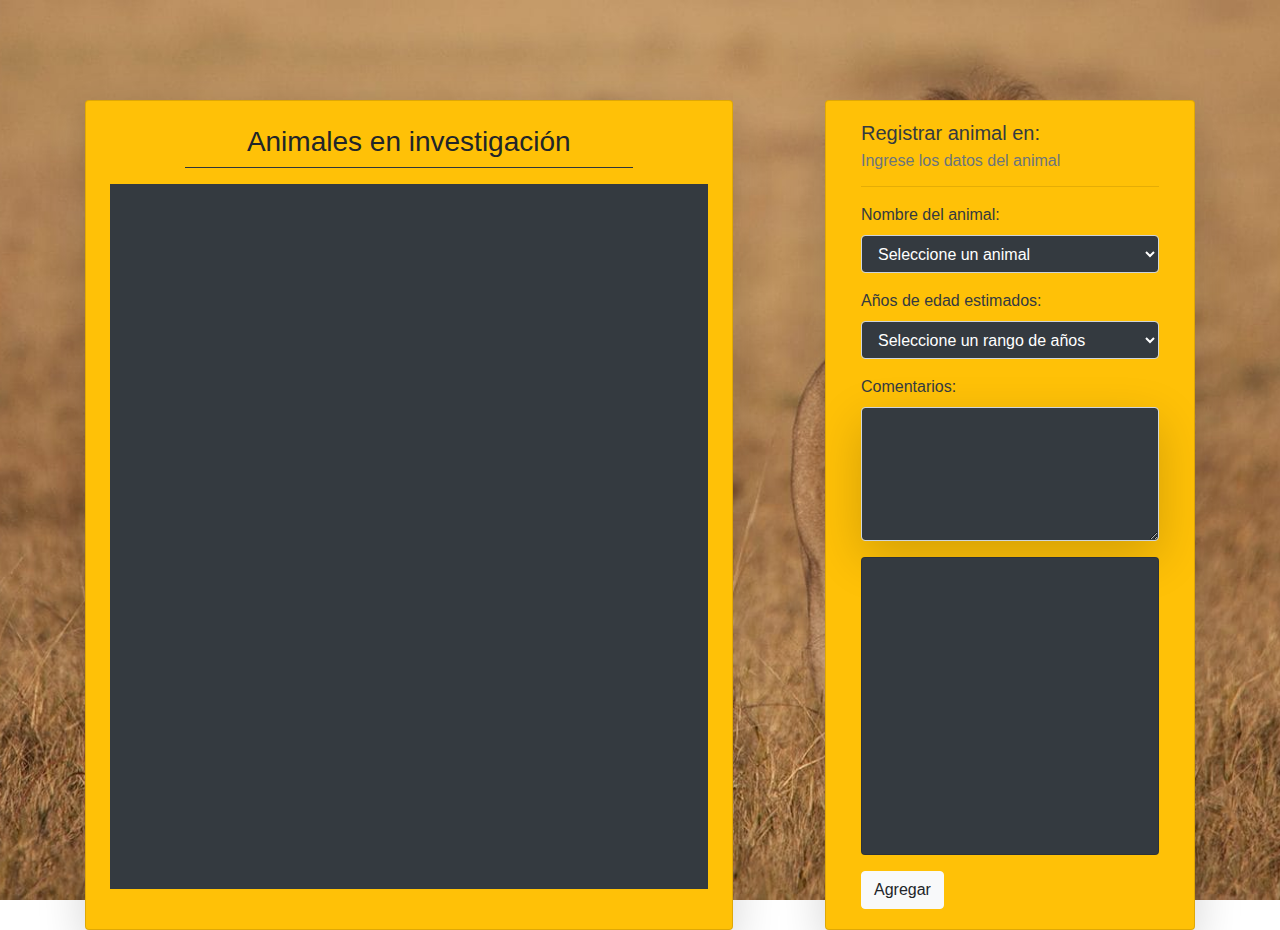
==== index.html @ 5fd73f32 ":sparkles: prueba modulo 4, javasscript avanzado" ====
<!DOCTYPE html>
<html lang="es">
<head>
    <meta charset="UTF-8" />
    <meta name="viewport" content="width=device-width, initial-scale=1.0" />
    <title>Animales en investigación</title>

    <link
        rel="stylesheet"
        href="https://stackpath.bootstrapcdn.com/bootstrap/4.5.2/css/bootstrap.min.css"
    />
    <link rel="stylesheet" href="assets/css/estilos.css" />
</head>
<body>
<div class="row">
    <div
        class="col-12 card col-sm-7 text-center p-4 bg-warning shadow-lg"
        id="Tabla"
    >
        <h3>Animales en investigación</h3>
        <hr class="my-0 bg-dark w-75 mx-auto" />

        <div
            id="Animales"
            class="my-3 p-3 d-flex align-items-start justify-content-start flex-wrap bg-dark"
        ></div>
    </div>
    <div class="card col-12 col-sm-4 bg-warning text-dark offset-1 shadow-lg">
        <div class="card-body">
            <h5 class="card-title">Registrar animal en:</h5>
            <h6 class="card-subtitle mb-2 text-muted">
                Ingrese los datos del animal
            </h6>
            <hr />
            <div class="card-text my-3">
                <div class="form-group">
                    <label for="name">Nombre del animal:</label>
                    <select class="form-control bg-dark text-white" id="name">
                        <option disabled selected>Seleccione un animal</option>
                        <option value="Leon">León</option>
                        <option value="Lobo">Lobo</option>
                        <option value="Oso">Oso</option>
                        <option value="Serpiente">Serpiente</option>
                        <option value="Aguila">Águila</option>
                    </select>              
                </div>

                <div class="form-group">
                    <label for="edad">Años de edad estimados:</label>
                    <select class="form-control bg-dark text-white" id="edad">
                        <option disabled selected>Seleccione un rango de años</option>

                        <option value="0 - 1 años">0 - 1 años</option>
                        <option value="1 - 3 años">1 - 3 años</option>
                        <option value="3 - 5 años">3 - 5 años</option>
                        <option value="5 - 8 años">5 - 8 años</option>
                        <option value="8 - 10 años">8 - 10 años</option>
                        <option value="Más de 10 años">Más de 10 años</option>
                    </select>
                </div>

                <div class="form-group">
                    <label for="comentarios">Comentarios:</label>
                    <textarea
                        rows="5"
                        class="form-control shadow-lg bg-dark text-white"
                        id="comentarios"
                    ></textarea>
                </div>

                <div class="p-5 card bg-dark">
                    <div id="preview">              
                    </div>
                </div>
            </div>

            <button class="btn btn-light d-block" id="btnRegistrar">Agregar</button>
        </div>
    </div>
</div>

<audio id="player" class="d-none"></audio>

<div class="modal fade" id="exampleModal">
    <div class="modal-dialog modal-dialog-centered w-25" role="document">
        <div class="modal-content bg-dark">
            <div class="modal-body">...</div>
        </div>
    </div>
</div>


<script
    src="https://code.jquery.com/jquery-3.2.1.slim.min.js"
    integrity="sha384-KJ3o2DKtIkvYIK3UENzmM7KCkRr/rE9/Qpg6aAZGJwFDMVNA/GpGFF93hXpG5KkN"
    crossorigin="anonymous"
></script>
<script
    src="https://cdnjs.cloudflare.com/ajax/libs/popper.js/1.12.9/umd/popper.min.js"
    integrity="sha384-ApNbgh9B+Y1QKtv3Rn7W3mgPxhU9K/ScQsAP7hUibX39j7fakFPskvXusvfa0b4Q"
    crossorigin="anonymous"
></script>
<script
    src="https://maxcdn.bootstrapcdn.com/bootstrap/4.0.0/js/bootstrap.min.js"
    integrity="sha384-JZR6Spejh4U02d8jOt6vLEHfe/JQGiRRSQQxSfFWpi1MquVdAyjUar5+76PVCmYl"
    crossorigin="anonymous"
></script>
<!-- type module permite ver en ES6 -->
<script type="module" src="./assets/js/script.js"></script>
</body>
</html>
---- assets/css/estilos.css ----
* {
  margin: 0;
  padding: 0;
}

body {
  background-image: url("../imgs/fondo.jpg");
  background-position: bottom;
  background-size: cover;
  background-repeat: no-repeat;
  height: 100vh;
  padding: 100px;
}

/* Formulario */

#preview {
  height: 200px;
  background-position: top;
  background-size: contain;
  background-repeat: no-repeat;
  overflow: hidden; /* Asegura que la imagen no se salga del contenedor */
}

#preview img {
  width: 100%; /* Ajusta el tamaño de la imagen al contenedor */
  height: auto; /* Mantiene la proporción de la imagen */
}

/* Tabla de Participantes */

#Animales {
  height: 100%;
  background: #f0f0f0;
  display: flex; /* Alinea las imágenes una al lado de la otra */
  flex-wrap: wrap; /* Permite que las imágenes pasen a la siguiente línea si no hay suficiente espacio */
  justify-content: space-around; /* Distribuye el espacio alrededor de las imágenes de manera uniforme */
}

#Animales div {
  width: 30%; /* Ajusta el tamaño de los divs */
  display: flex;
  flex-direction: column;
  align-items: center;
}

#Animales div img {
  width: 100%; /* Ajusta el tamaño de las imágenes */
  height: 150px; /* Establece una altura fija para las imágenes */
  object-fit: contain; /* Asegura que las imágenes se redimensionen correctamente */
}

#Animales div audio {
  width: 100%; /* Ajusta el tamaño del audio */
}

.participante {
  max-width: 30%;
}

/* Modal */

.modal-dialog{
    max-width: 85% !important;
}

#animal-form {
  margin-bottom: 20px;
}

.modal {
  display: none;
  position: fixed;
  z-index: 1;
  left: 0;
  top: 0;
  width: 100%;
  height: 100%;
  overflow: auto;
  background-color: rgba(0,0,0,0.4);
}

.modal-content {
  background-color: #fefefe;
  margin: 15% auto;
  padding: 20px;
  border: 1px solid #888;
  width: 80%;
}
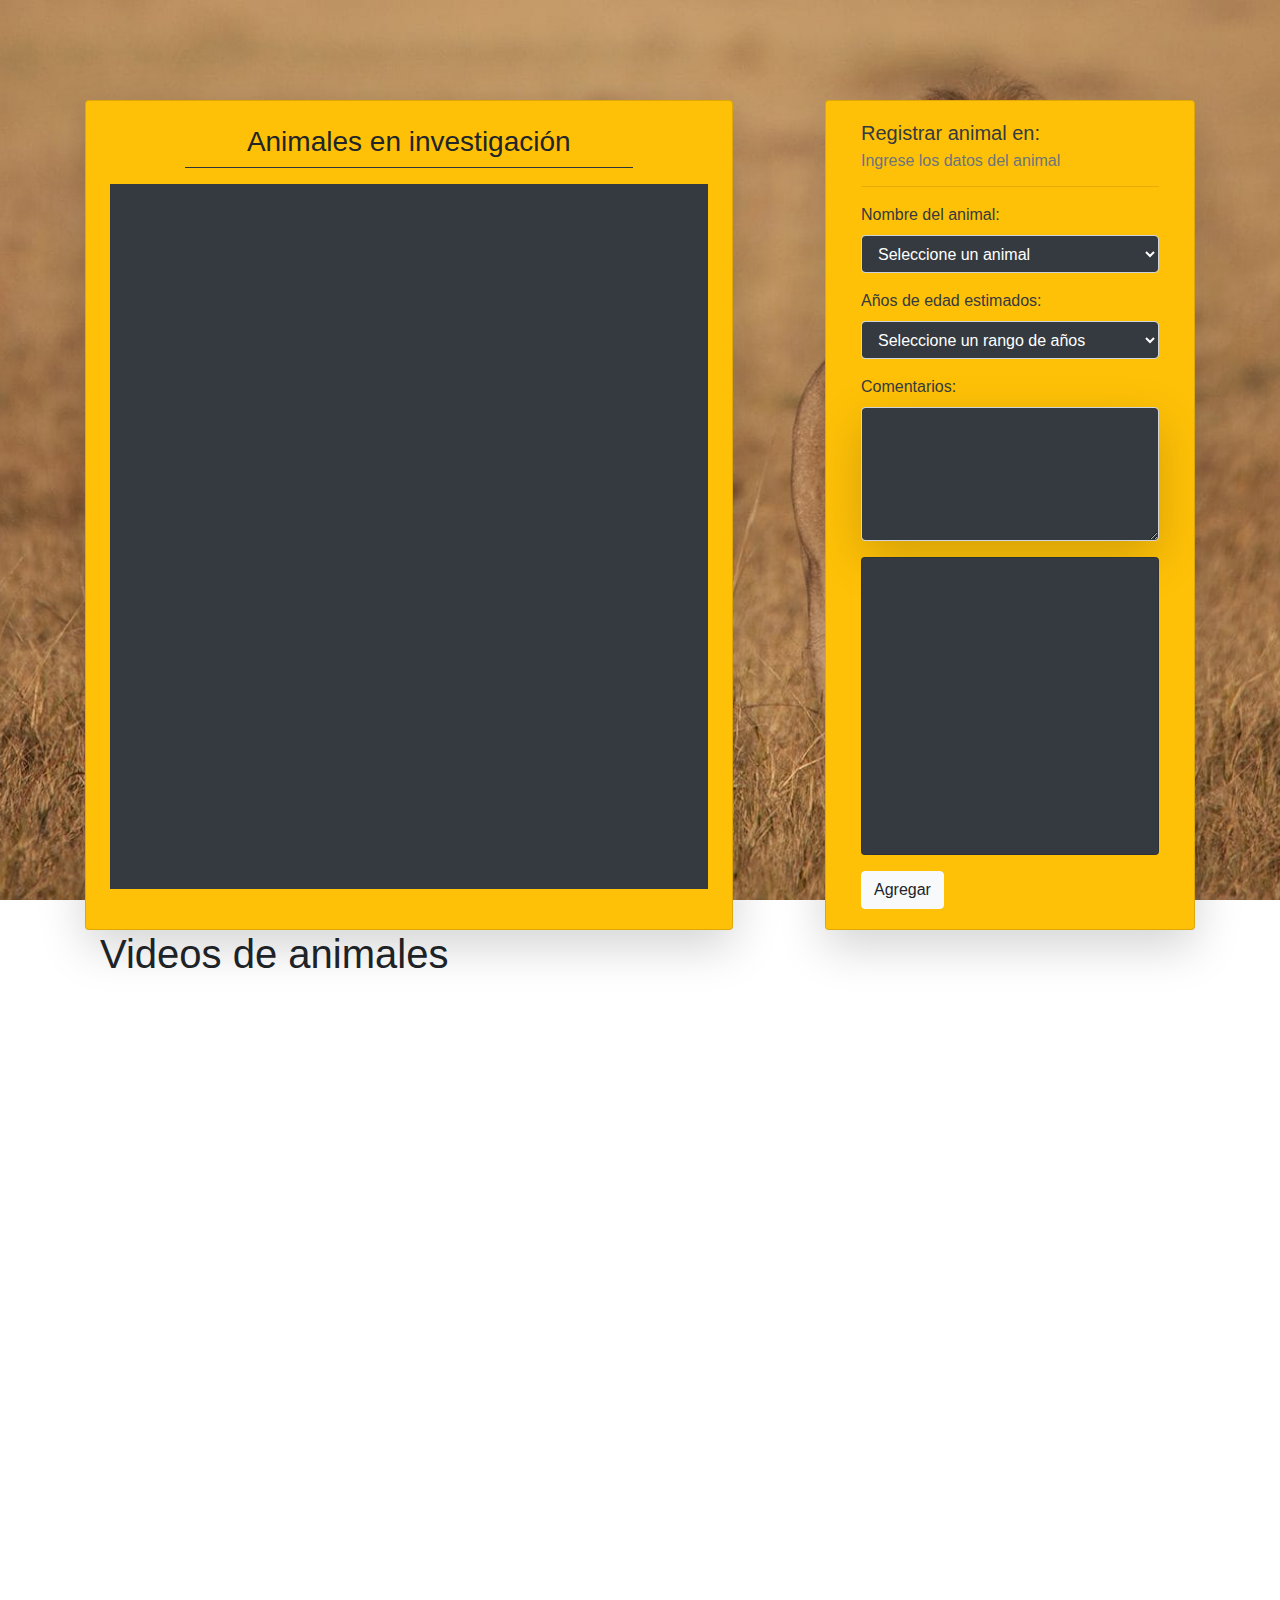
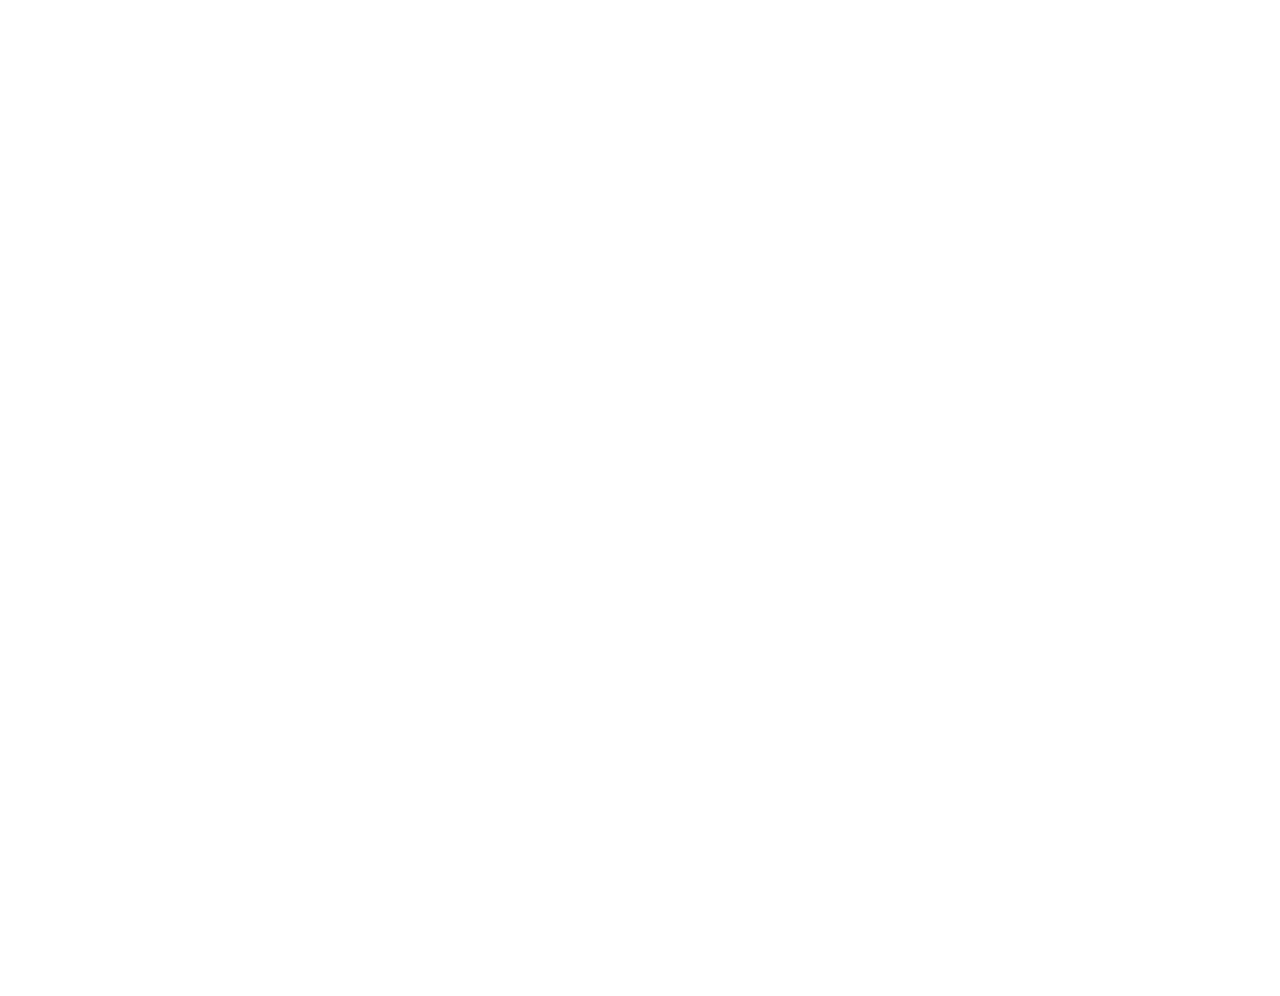
==== commit da158ee8: ":sparkles: promesa y manejo de errores" ====
--- a/index.html
+++ b/index.html
@@ -11,6 +11,7 @@
     />
     <link rel="stylesheet" href="assets/css/estilos.css" />
 </head>
+
 <body>
 <div class="row">
     <div
@@ -19,7 +20,6 @@
     >
         <h3>Animales en investigación</h3>
         <hr class="my-0 bg-dark w-75 mx-auto" />
-
         <div
             id="Animales"
             class="my-3 p-3 d-flex align-items-start justify-content-start flex-wrap bg-dark"
@@ -79,16 +79,40 @@
     </div>
 </div>
 
-<audio id="player" class="d-none"></audio>
-
-<div class="modal fade" id="exampleModal">
-    <div class="modal-dialog modal-dialog-centered w-25" role="document">
-        <div class="modal-content bg-dark">
-            <div class="modal-body">...</div>
-        </div>
+<div class="modal" id="myModal">
+  <div class="modal-dialog">
+    <div class="modal-content">
+      <span class="close">&times;</span>
+      <div class="modal-body">
+        <h2 id="nombreAnimal"></h2>
+        <p id="edadAnimal"></p>
+        <p id="comentariosAnimal"></p>
+        <img id="imagenAnimal" src="" alt="Imagen del animal">
+        <audio id="audioAnimal" controls></audio>
+      </div>
+    </div>
+  </div>
+</div>
+<!-- videos -->
+<div id="contenedorVideos">
+    <h1>Videos de animales</h1>
+    <div class="video-container">
+        <iframe id="lobo" width="560" height="315" src="" frameborder="0" allow="accelerometer; autoplay; clipboard-write; encrypted-media; gyroscope; picture-in-picture" allowfullscreen></iframe>
+    </div>
+    <div class="video-container">
+        <iframe id="leon" width="560" height="315" src="" frameborder="0" allow="accelerometer; autoplay; clipboard-write; encrypted-media; gyroscope; picture-in-picture" allowfullscreen></iframe>
+    </div>
+    <div class="video-container">
+        <iframe id="serpiente" width="560" height="315" src="" frameborder="0" allow="accelerometer; autoplay; clipboard-write; encrypted-media; gyroscope; picture-in-picture" allowfullscreen></iframe>
+    </div>
+    <div class="video-container">
+        <iframe id="oso" width="560" height="315" src="" frameborder="0" allow="accelerometer; autoplay; clipboard-write; encrypted-media; gyroscope; picture-in-picture" allowfullscreen></iframe>
+    </div>
+    <div class="video-container">
+        <iframe id="aguila" width="560" height="315" src="" frameborder="0" allow="accelerometer; autoplay; clipboard-write; encrypted-media; gyroscope; picture-in-picture" allowfullscreen></iframe>
     </div>
 </div>
-
+   
 
 <script
     src="https://code.jquery.com/jquery-3.2.1.slim.min.js"
@@ -105,7 +129,6 @@
     integrity="sha384-JZR6Spejh4U02d8jOt6vLEHfe/JQGiRRSQQxSfFWpi1MquVdAyjUar5+76PVCmYl"
     crossorigin="anonymous"
 ></script>
-<!-- type module permite ver en ES6 -->
-<script type="module" src="./assets/js/script.js"></script>
+<script type="module" src="./assets/js/tabla-registro.js"></script>
 </body>
 </html>
--- a/assets/css/estilos.css
+++ b/assets/css/estilos.css
@@ -1,8 +1,10 @@
+/* Reset CSS */
 * {
   margin: 0;
   padding: 0;
 }
 
+/* Estilos para el cuerpo de la página */
 body {
   background-image: url("../imgs/fondo.jpg");
   background-position: bottom;
@@ -12,8 +14,7 @@
   padding: 100px;
 }
 
-/* Formulario */
-
+/* Estilos para el contenedor de la imagen previa */
 #preview {
   height: 200px;
   background-position: top;
@@ -27,8 +28,7 @@
   height: auto; /* Mantiene la proporción de la imagen */
 }
 
-/* Tabla de Participantes */
-
+/* Estilos para la tabla de participantes */
 #Animales {
   height: 100%;
   background: #f0f0f0;
@@ -58,32 +58,50 @@
   max-width: 30%;
 }
 
-/* Modal */
-
-.modal-dialog{
-    max-width: 85% !important;
-}
-
-#animal-form {
-  margin-bottom: 20px;
-}
-
-.modal {
-  display: none;
-  position: fixed;
-  z-index: 1;
-  left: 0;
-  top: 0;
-  width: 100%;
-  height: 100%;
-  overflow: auto;
-  background-color: rgba(0,0,0,0.4);
+/* Estilos para la ventana modal */
+.modal-dialog {
+  max-width: 20% !important; /* Cambiar el ancho máximo de la modal */
 }
 
 .modal-content {
-  background-color: #fefefe;
+  background-color: rgba(0,0,0,0.4); /* Cambiar el color de fondo de la modal al mismo que la tabla de investigación */
   margin: 15% auto;
   padding: 20px;
   border: 1px solid #888;
-  width: 80%;
+  width: 100%;
 }
+
+.modal-body {
+  display: flex;
+  flex-direction: column;
+  align-items: center;
+  color: #fff; /* color texto blanco */
+}
+
+.modal-body img {
+  max-width: 100%;
+  height: auto;
+}
+
+.modal-body audio {
+  width: 100%;
+  margin-top: 10px; /* Añadir margen superior para separar el audio de la imagen */
+}
+
+.modal-body p {
+  margin-top: 10px; /* Añadir margen superior para separar cada párrafo */
+}
+
+.close {
+  color: #aaa;
+  float: right;
+  font-size: 28px;
+  font-weight: bold;
+}
+
+.close:hover,
+.close:focus {
+  color: black;
+  text-decoration: none;
+  cursor: pointer;
+}
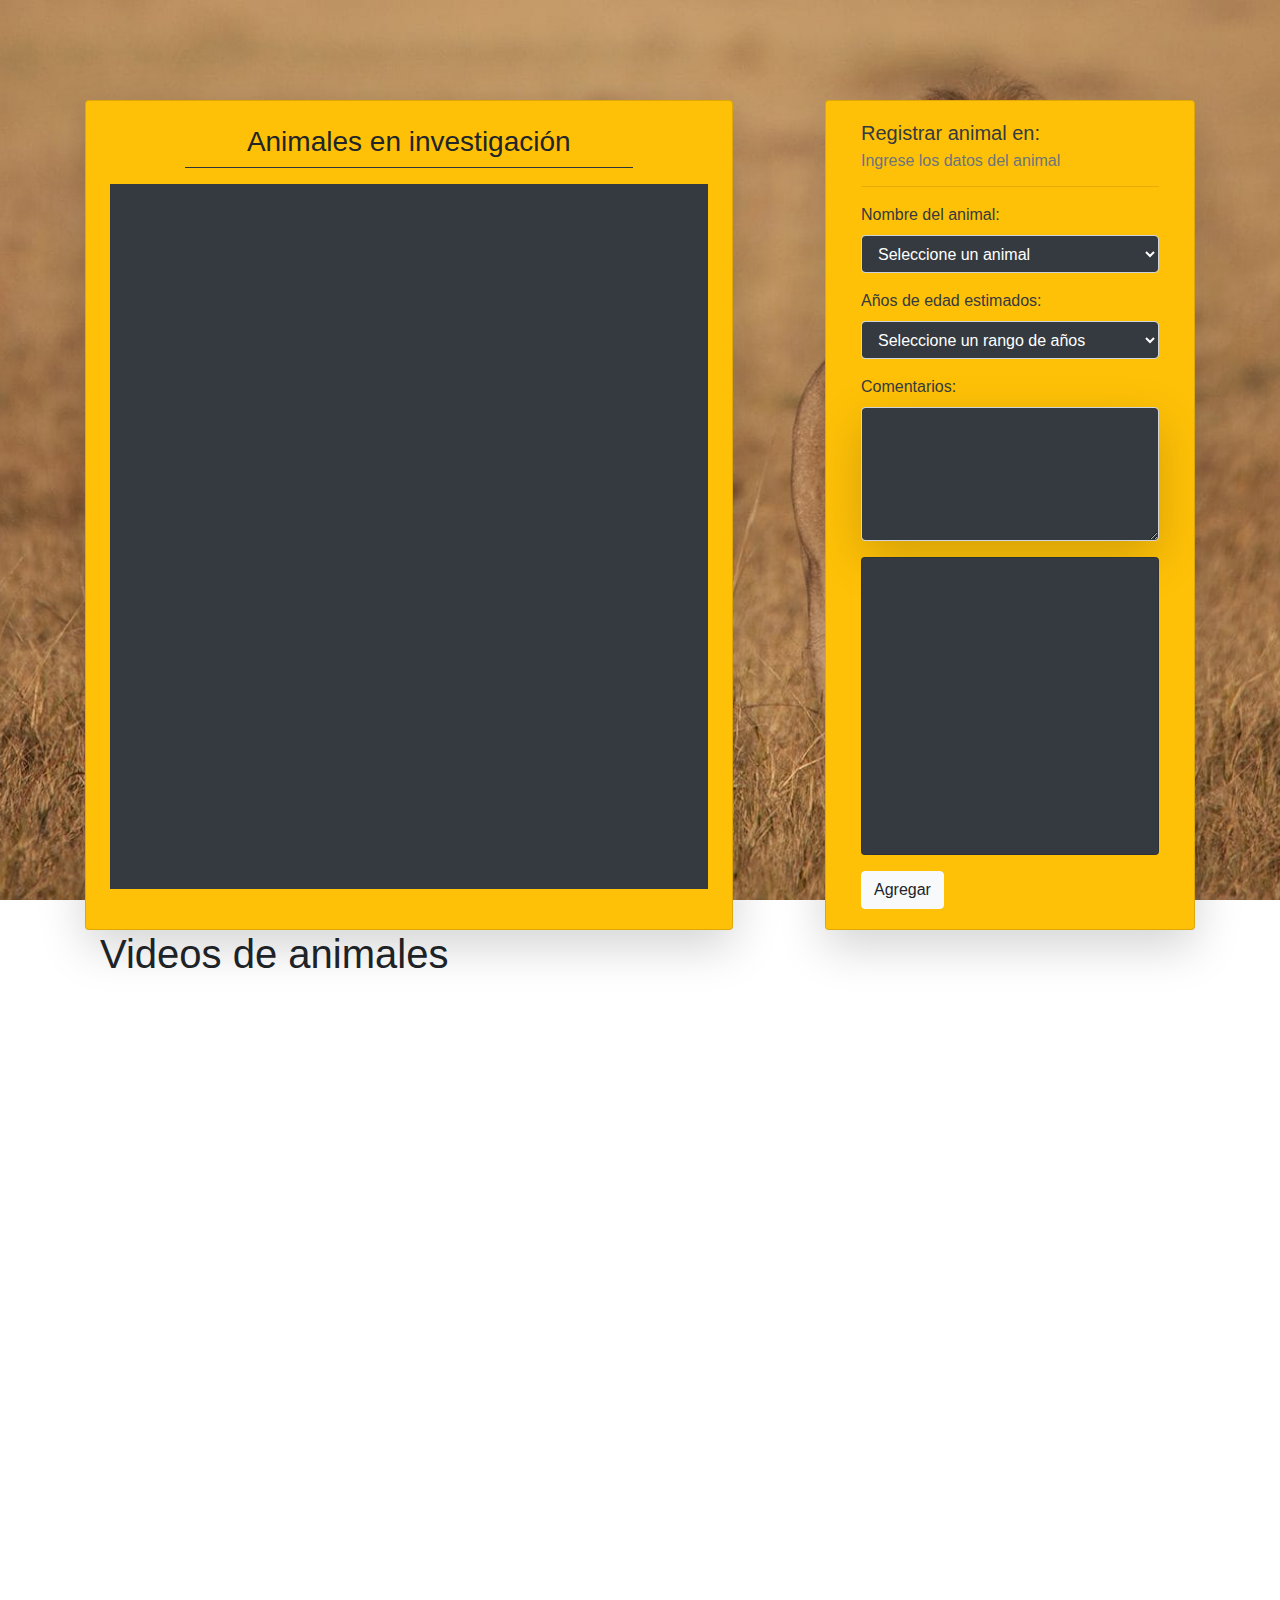
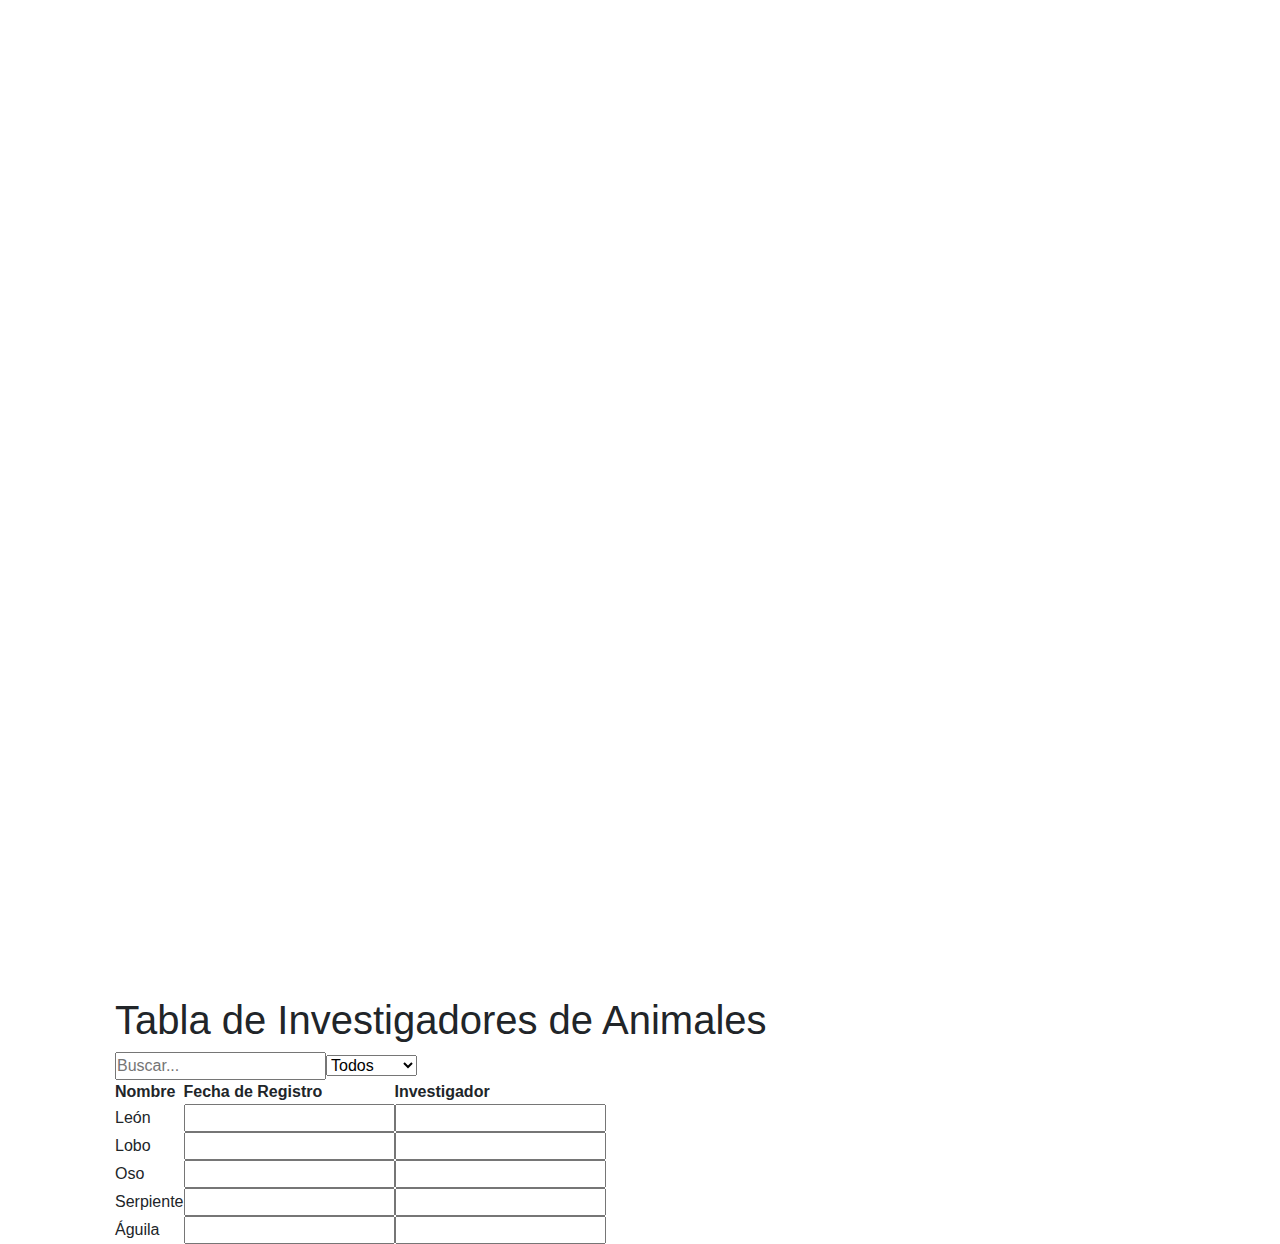
==== commit 21f11bd6: ":sparkles: tabla dinamica y callback" ====
--- a/index.html
+++ b/index.html
@@ -78,7 +78,7 @@
         </div>
     </div>
 </div>
-
+<!-- VENTANA MODAL -->
 <div class="modal" id="myModal">
   <div class="modal-dialog">
     <div class="modal-content">
@@ -93,7 +93,10 @@
     </div>
   </div>
 </div>
-<!-- videos -->
+
+
+
+<!-- VIDEOS -->
 <div id="contenedorVideos">
     <h1>Videos de animales</h1>
     <div class="video-container">
@@ -112,6 +115,14 @@
         <iframe id="aguila" width="560" height="315" src="" frameborder="0" allow="accelerometer; autoplay; clipboard-write; encrypted-media; gyroscope; picture-in-picture" allowfullscreen></iframe>
     </div>
 </div>
+<!-- TABLA DINAMICA -->
+<div class="container">  
+    <table id="tablaAnimales"></table>
+</div>
+
+
+
+
    
 
 <script
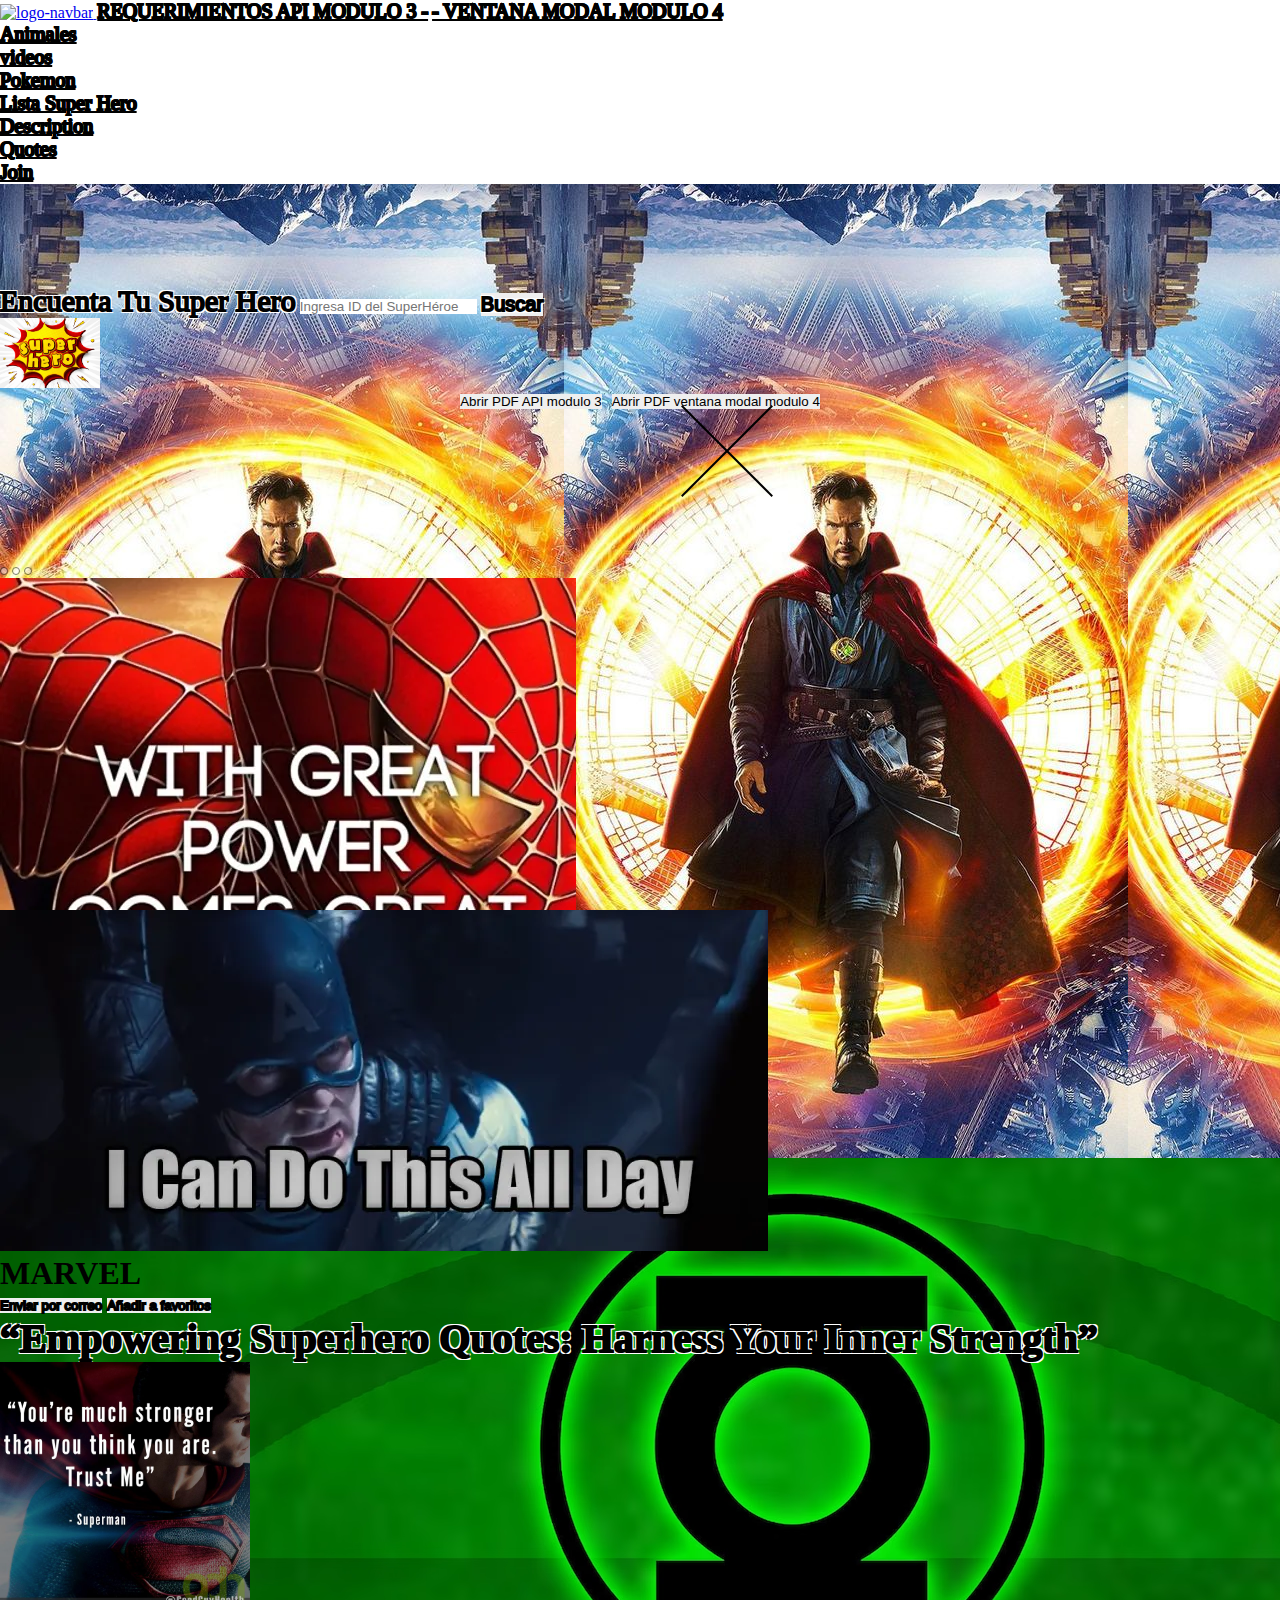
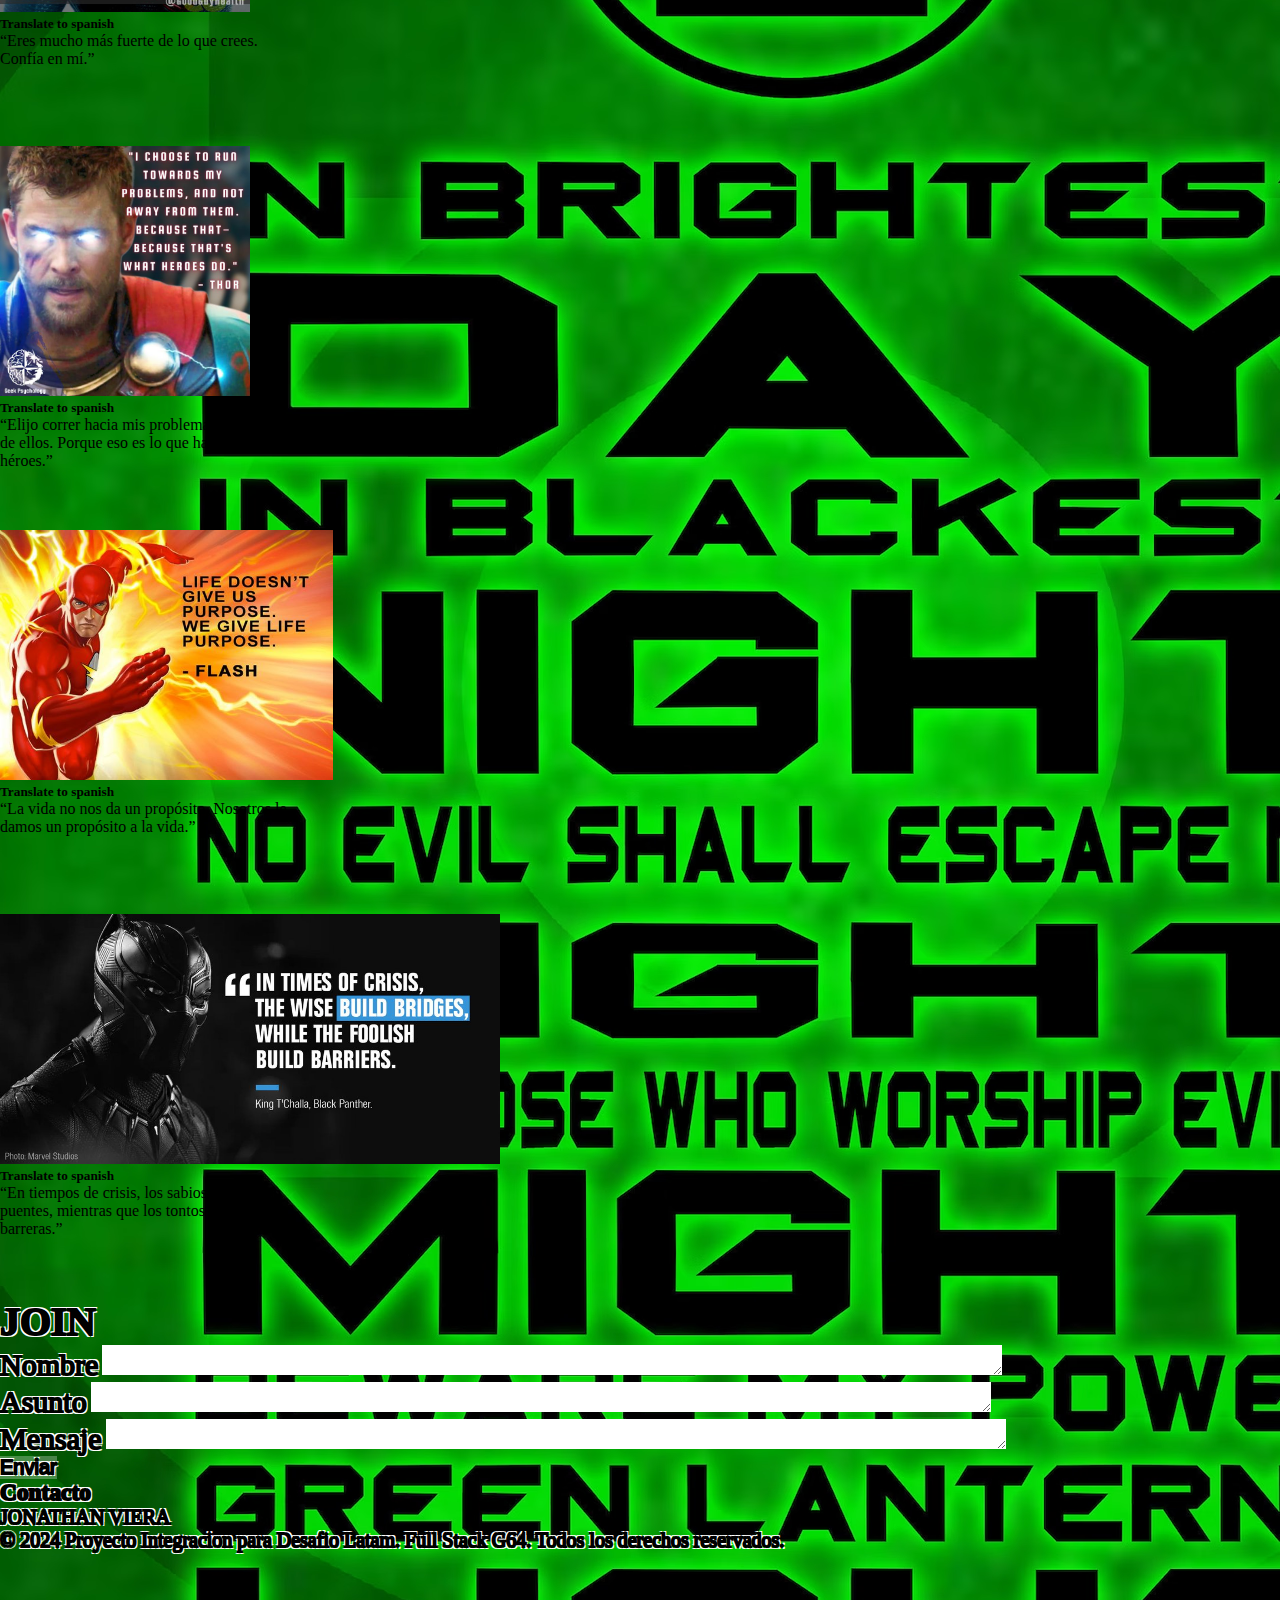
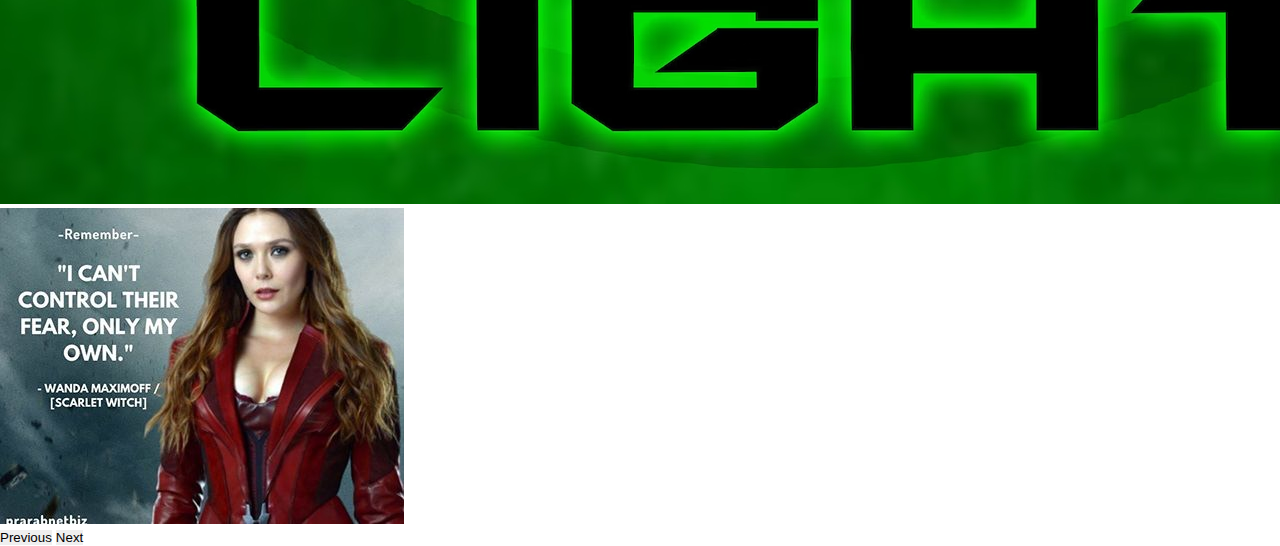
==== commit 541d892f: ":sparkles: revision de codigos" ====
--- a/index.html
+++ b/index.html
@@ -1,145 +1,451 @@
 <!DOCTYPE html>
-<html lang="es">
-<head>
-    <meta charset="UTF-8" />
-    <meta name="viewport" content="width=device-width, initial-scale=1.0" />
-    <title>Animales en investigación</title>
-
+<html lang="en">
+  <head>
+    <meta charset="utf-8" />
+    <meta http-equiv="X-UA-Compatible" content="IE=edge"/>
+    <meta name="viewport" content="width=device-width, initial-scale=1" />    
+    <!-- los CDN enlace remoto traen datos estáticos o fijos que no cambian.  -->
+    <!-- CDN Bootstrap -->    
     <link
-        rel="stylesheet"
-        href="https://stackpath.bootstrapcdn.com/bootstrap/4.5.2/css/bootstrap.min.css"
+      href="https://cdn.jsdelivr.net/npm/bootstrap@5.3.2/dist/css/bootstrap.min.css"
+      rel="stylesheet"
+      integrity="sha384-T3c6CoIi6uLrA9TneNEoa7RxnatzjcDSCmG1MXxSR1GAsXEV/Dwwykc2MPK8M2HN"
+      crossorigin="anonymous"
     />
-    <link rel="stylesheet" href="assets/css/estilos.css" />
-</head>
+    <!-- CDN JQUERY -->
+    <script
+      src="https://code.jquery.com/jquery-3.7.1.min.js"
+      integrity="sha256-/JqT3SQfawRcv/BIHPThkBvs0OEvtFFmqPF/lYI/Cxo="
+      crossorigin="anonymous"
+    ></script>
+     <!-- CDN kit íconos FontAwesome -->
+    <script
+     src="https://kit.fontawesome.com/168d9f7fae.js"
+     crossorigin="anonymous"
+    ></script>
+     <!-- CDN fuente letra -->
+    <link rel="preconnect" href="https://fonts.googleapis.com">
+    <link rel="preconnect" href="https://fonts.gstatic.com" crossorigin>
+    <link href="https://fonts.googleapis.com/css2?family=Cabin:wght@400;700&display=swap" rel="stylesheet">
+     <!-- Metadatos para SEO -->
+    <meta name="author" content="Jonathan Viera"> <!-- Nombre del autor del documento -->
+    <meta name="description" content="Html-Css-bootstrap-Jquery-Js-Api-Ajax-canvas-videos-promesa-tabla dinamica-tabla de registro-manejo de errores robusto-funcion autoejecutable-callback-modulos"> <!-- Descripción del contenido del sitio -->
+    <meta name="keywords" content="Animales en investigación"> <!-- Palabras clave para motores de búsqueda -->
+    <!-- titulo navegador --> 
+    <title>:: Super Hero ::</title>
+    <!-- Enlace local favicon navegador -->
+    <link rel="shortcut icon" href="./assets/img/favicon.ico" type="favicon.png">
+     <!-- Enlace local estilo CSS -->
+    <link rel="stylesheet" href="./assets/css/hero-alerta-bootstrap.css" />
+    <link rel="stylesheet" href="./assets/css/hero-body.css" />
+    <link rel="stylesheet" href="./assets/css/hero-boton-api.css" />
+    <link rel="stylesheet" href="./assets/css/hero-boton-form-join.css" />
+    <link rel="stylesheet" href="./assets/css/hero-botones-pdf.css" />
+    <link rel="stylesheet" href="./assets/css/hero-botones-tooltip.css" />
+    <link rel="stylesheet" href="./assets/css/hero-card.css" />
+    <link rel="stylesheet" href="./assets/css/hero-carousel-color-global.css" />
+    <link rel="stylesheet" href="./assets/css/hero-form.css" />
+    <link rel="stylesheet" href="./assets/css/hero-navbar.css" /> 
+    <link rel="stylesheet" href="./assets/css/hero-footer.css" />    
+  </head>
 
 <body>
-<div class="row">
-    <div
-        class="col-12 card col-sm-7 text-center p-4 bg-warning shadow-lg"
-        id="Tabla"
+  
+
+<!-- navbar -->
+  
+  <nav id="menu" class="navbar navbar-expand-lg fixed-top bg-dark navbar-dark">
+    <!-- expande nav, fijado se pone encima de la section de abajo, se elimina el bg-color para darle color con css  -->
+    <div class="container-fluid px-4">
+      <!-- container-fluid ocupa todo el ancho de la pantalla -->
+      <a href="#">
+        <img class="logo-navbar" src="./assets/img/favicon.ico" alt="logo-navbar">
+      </a>
+      <a id="titulo-navbar"
+              class="nav-link text-light"
+              aria-current="page"
+              href="./M3-28-prueba-fundamentos-de-programacion-en-javascript.pdf" target="_blank"
+              >REQUERIMIENTOS API MODULO 3 -</a
+      >
+      <a id="titulo-navbar"
+              class="nav-link text-light"
+              aria-current="page"
+              href="./M4-22-prueba-programacion-avanzada-en-javascript.pdf" target="_blank"
+              >- VENTANA MODAL MODULO 4</a
+      >
+            
+      <!-- tamaño icono -->
+      <!--  BOTON hamburguesa MOBILE tres lineas apiladas, se expande al hacer click -->
+      <!-- quite bs de data-toggle para compatible jquery con bootstrap version -->
+      <button
+        class="navbar-toggler collapsed"
+        type="button"
+        data-toggle="collapse" 
+        aria-controls="navbarSupportedContent"
+        aria-expanded="false"
+        aria-label="Toggle navigation"
+      >
+        <span class="navbar-toggler-icon"></span>
+      </button>
+
+      <div
+        class="collapse navbar-collapse"
+        id="navbarSupportedContent"
+      >        
+        <ul class="navbar-nav ms-auto mb-2 mb-lg-0 fs-5">
+          <!--alineacion de nav a la derecha y formato (f-5 tengo duda)???-->
+          <li class="nav-item">
+            <a id="titulo-navbar"
+              class="nav-link text-light"
+              aria-current="page"
+              href="animales.html" target="_blank"
+              >Animales</a
+          >    <!--ruta para desplazar id section-->           
+          </li>
+          <li class="nav-item">
+            <a id="titulo-navbar"
+              class="nav-link text-light"
+              aria-current="page"
+              href="videos.html" target="_blank"
+              >videos</a
+          >    <!--ruta para desplazar id section-->           
+          </li>
+          <li class="nav-item active">
+            <!--activado-->
+            <a id="titulo-navbar"
+              class="nav-link text-light"
+              aria-current="page"
+              href="pokemon.html" target="_blank"
+              >Pokemon</a
+            >
+            <!--con target blank abre en otra pagina y texto color claro-->
+          </li>         
+          <li class="nav-item">
+            <!--activado-->
+            <a id="titulo-navbar"
+              class="nav-link text-light"
+              aria-current="page"
+              href="https://www.superheroapi.com/ids.html" target="_blank"
+              >Lista Super Hero</a
+            >
+            <!--con target blank abre en otra pagina y texto color claro-->
+          </li>
+          <li class="nav-item">            
+            <a id="titulo-navbar"
+              class="nav-link text-light"
+              href="#description"
+              >Description</a
+            >              
+          </li>
+          <li class="nav-item">
+            <a id="titulo-navbar"
+              class="nav-link text-light"
+              href="#Quotes" 
+              >Quotes</a
+            >             
+          </li>          
+          <li class="nav-item">
+            <a id="titulo-navbar"
+              class="nav-link text-light"
+              href="#join"
+              >Join</a
+            >              
+          </li>          
+        </ul>
+      </div>
+    </div>
+  </nav>
+  <section id="body-hero">
+<!-- 1° formulario Super Hero API-AJAX --> 
+    <section id="api-hero">
+      <div class="container mt-5 text-center">
+          <div class="row justify-content-center mb-3">
+              <div class="col-md-4">
+                  <div id="liveAlertPlaceholder" class="alert alert-danger" role="alert"></div>
+                  <label id="titulo-api" class="text-warning fs-2"> Encuenta Tu Super Hero</label>                        
+                  <input type="number" id="heroInput" class="form-control" placeholder="Ingresa ID del SuperHéroe">
+                  <button id="boton-api" class="btn btn-outline-warning  mt-3" type="submit">Buscar
+                  </button>
+
+              </div>
+          </div>
+          <div class="row">
+              <div id="header_img" class="col-12 col-md-12">
+                  <img class="header_img" src="./assets/img/sh1.jpg" c alt="header_img">
+              </div>
+              <div id="heroCard" class="col-12 col-md-6">
+                  <!-- Contenido de heroCard aquí -->
+              </div>
+              <div class="col-12 col-md-6">
+                  <div class="" id="heroChart">
+                      <!-- Contenido de heroChart aquí -->
+                  </div>
+              </div>
+          </div>
+      </div>
+    </section>
+   
+
+<!-- PDF -->
+    <section id="botones-pdf">
+      <div id="boton-pdf-1">
+        <button id="abrir-pdf-1" class="btn btn-primary mt-3">Abrir PDF API modulo 3</button>
+      </div>
+      <div id="boton-pdf-2">
+        <button id="abrir-pdf-2" class="btn btn-primary mt-3">Abrir PDF ventana modal modulo 4</button>
+      </div>
+    </section>
+
+<!-- carusel -->
+    <section id="carusel" class="carusel container-fluid">
+      <div id="carouselExampleIndicators" class="carousel slide" data-ride="carousel">
+          <div class="carousel-indicators">
+              <button type="button" data-bs-target="#carouselExampleIndicators" data-bs-slide-to="0"
+                  class="active" aria-current="true" aria-label="Slide 1"></button>
+              <button type="button" data-bs-target="#carouselExampleIndicators" data-bs-slide-to="1"
+                  aria-label="Slide 2"></button>
+              <button type="button" data-bs-target="#carouselExampleIndicators" data-bs-slide-to="2" 
+                  aria-label="Slide 3"></button>
+          </div>
+          <div class="carousel-inner">
+            <div class="carousel-item active">
+                <img src="./assets/img/spiderman.webp" class="d-block w-100" alt="First slide">
+            </div>
+            <div class="carousel-item">
+                <img src="./assets/img/green-lanterns.avif" class="d-block w-100" alt="Second slide">
+            </div>
+            <div class="carousel-item">
+                <img src="./assets/img/scarlet-witch.jpg" class="d-block w-100" alt="Third slide">
+            </div>
+          </div>
+          <button class="carousel-control-prev" type="button" data-bs-target="#carouselExampleIndicators"
+              data-bs-slide="prev">
+              <span class="carousel-control-prev-icon" aria-hidden="true"></span>
+              <span class="visually-hidden">Previous</span>
+          </button>
+          <button class="carousel-control-next" type="button" data-bs-target="#carouselExampleIndicators"
+              data-bs-slide="next">
+              <span class="carousel-control-next-icon" aria-hidden="true"></span>
+              <span class="visually-hidden">Next</span>
+          </button>
+      </div>
+    </section>    
+      <div class="spacer"></div> <!-- Espacio entre secciones -->
+
+<!-- section texto columnas grill desaparece en pantalla pequeña -->
+    <section id="description" class="seccion_principal container text-left d-none d-sm-block pt-5 my-4"">
+      <div class="row">
+        <div class="col-12 col-sm-6">
+          <hr class="d-lg-none d-md-none d-sm-none d-sm-block my-4" />
+          <!-- d-none , hace que el contenido desaparezca en mobile -->
+          <img id="capitan-gira" class="w-100" src="./assets/img/captain-america.webp" alt="#" />
+        </div>
+        <div class="col-12 col-sm-6">
+          <h1 class="text-center text-sm-start pt-4 ">
+            MARVEL <span class="d-block"></span>
+          </h1>          
+          <h2 id="iconos"><i class="fa-solid fa-plane"></i></h2>
+          <div id="botones-tooltip" class="d-flex flex-wrap seccion_principal_botones justify-content-lg-start justify-content-center mb-4">
+
+            <button id="enviarCorreo" type="button" class="btn btn-outline-secondary text-nowrap"
+              data-bs-toggle="tooltip" data-bs-placement="bottom" title="Presiona para enviar a tu correo">
+              Enviar por correo
+            </button>
+
+            <button type="button" class="btn btn-outline-secondary segundo ml-3 text-nowrap" data-bs-toggle="tooltip"
+              data-bs-placement="right" title="Agrega esta receta a tus favoritos">
+              Añadir a favoritos
+            </button>
+            
+          </div>
+        </div>
+      </div>
+    </section>      
+  
+<!-- grid & card -->
+    <section id="Quotes" class="container text-center my-5 pt-3">      
+      <h2 id="titulo-card" class="display-4 text-center font-weight-bold ">“Empowering Superhero Quotes: Harness Your Inner Strength”</h2>
+      <hr>
+      <div class="card-deck"></div>
+      <div class="row px-5">      
+        <!-- primera -->
+        <div class="col-sm-3 col-12 px-5 mb-4">
+          <!-- definir cuantas tarjetas se veran en el ancho de la pagina, 3 de 12, se veran 4 tarjetas -->
+          <div
+            class="card"
+            style="width: 18rem"
+          >
+            <!-- ancho y alto fijo tarjeta -->
+            <img
+              src="./assets/img/superman.jpg"
+              class="card-img-top"
+              alt="cupon-1"
+            />
+            <div class="card-body text-start">
+              <!-- texto alineado izquierda -->
+              <h5 class="card-title">
+                Translate to spanish
+              </h5>
+              <p class="card-text">
+                “Eres mucho más fuerte de lo que crees. Confía en mí.” 
+              </p>            
+            </div>          
+          </div>
+        </div>
+        <!-- segunda -->
+        <div class="col-sm-3 col-12 px-5 mb-4">
+          <div
+            class="card"
+            style="width: 18rem"
+          >
+            <img
+              src="./assets/img/thor.jpg"
+              class="card-img-top"
+              alt="cupon-2"
+            />
+            <div class="card-body text-start">
+              <h5 class="card-title">
+                Translate to spanish
+              </h5>            
+              <p class="card-text">
+                “Elijo correr hacia mis problemas, y no huir de ellos. Porque eso es lo que hacen los héroes.”
+              </p>
+            </div>         
+          </div>
+        </div>
+        <!-- tercera -->
+        <div class="col-sm-3 col-12 px-5 mb-4">
+          <div
+            class="card"
+            style="width: 18rem"
+          >
+            <img
+              src="./assets/img/flash.jpg"
+              class="card-img-top"
+              alt="cupon-3"
+            />
+            <div class="card-body text-start">
+              <h5 class="card-title">
+                Translate to spanish
+              </h5>
+              <p class="card-text">
+                “La vida no nos da un propósito. Nosotros le damos un propósito a la vida.”
+              </p>
+            </div>          
+          </div>
+        </div>   
+          <!-- cuarta -->
+        <div class="col-sm-3 col-12 px-5 mb-4">
+          <div
+            class="card"
+            style="width: 18rem"
+          >
+            <img
+              src="./assets/img/black-phanter.jpg"
+              class="card-img-top"
+              alt="cupon-3"
+            />
+            <div class="card-body text-start">
+              <h5 class="card-title">
+                Translate to spanish
+              </h5>
+              <p class="card-text">
+                “En tiempos de crisis, los sabios construyen puentes, mientras que los tontos construyen barreras.”
+              </p>
+            </div>          
+          </div>
+        </div>         
+      </div>
+    </section>   
+  
+<!-- formulario join -->
+    <section id="form-join">
+    <h2 id="join" class="display-4 text-center font-weight-bold ">JOIN</h2>
+    <hr>
+    <form id="form"
+      class="container expand-lg text-center text-light p-4"
     >
-        <h3>Animales en investigación</h3>
-        <hr class="my-0 bg-dark w-75 mx-auto" />
-        <div
-            id="Animales"
-            class="my-3 p-3 d-flex align-items-start justify-content-start flex-wrap bg-dark"
-        ></div>
-    </div>
-    <div class="card col-12 col-sm-4 bg-warning text-dark offset-1 shadow-lg">
-        <div class="card-body">
-            <h5 class="card-title">Registrar animal en:</h5>
-            <h6 class="card-subtitle mb-2 text-muted">
-                Ingrese los datos del animal
-            </h6>
-            <hr />
-            <div class="card-text my-3">
-                <div class="form-group">
-                    <label for="name">Nombre del animal:</label>
-                    <select class="form-control bg-dark text-white" id="name">
-                        <option disabled selected>Seleccione un animal</option>
-                        <option value="Leon">León</option>
-                        <option value="Lobo">Lobo</option>
-                        <option value="Oso">Oso</option>
-                        <option value="Serpiente">Serpiente</option>
-                        <option value="Aguila">Águila</option>
-                    </select>              
-                </div>
-
-                <div class="form-group">
-                    <label for="edad">Años de edad estimados:</label>
-                    <select class="form-control bg-dark text-white" id="edad">
-                        <option disabled selected>Seleccione un rango de años</option>
-
-                        <option value="0 - 1 años">0 - 1 años</option>
-                        <option value="1 - 3 años">1 - 3 años</option>
-                        <option value="3 - 5 años">3 - 5 años</option>
-                        <option value="5 - 8 años">5 - 8 años</option>
-                        <option value="8 - 10 años">8 - 10 años</option>
-                        <option value="Más de 10 años">Más de 10 años</option>
-                    </select>
-                </div>
-
-                <div class="form-group">
-                    <label for="comentarios">Comentarios:</label>
-                    <textarea
-                        rows="5"
-                        class="form-control shadow-lg bg-dark text-white"
-                        id="comentarios"
-                    ></textarea>
-                </div>
-
-                <div class="p-5 card bg-dark">
-                    <div id="preview">              
-                    </div>
-                </div>
+   
+      <div class="mb-3">           
+        <div id="primer-form" class="mb-3">
+          <label for="exampleFormControlTextarea1" class="form-label">Nombre</label>
+          <textarea class="form-control-2" id="exampleFormControlTextarea1" rows="3"></textarea>
+        </div> 
+        <div id="segundo-form" class="mb-3">
+          <label for="exampleFormControlTextarea1" class="form-label">Asunto</label>
+          <textarea class="form-control-2" id="exampleFormControlTextarea1" rows="3"></textarea>
+        </div>
+        <div id="tercer-form"  class="mb-3">
+          <label for="exampleFormControlTextarea1" class="form-label">Mensaje</label>
+          <textarea class="form-control-2" id="exampleFormControlTextarea1" rows="3"></textarea>
+        </div>   
+      </div>       
+      <span class="d-inline-block" tabindex="0" data-bs-toggle="tooltip" data-bs-title="Disabled tooltip">
+        <button id="boton-form-join" class="btn" type="button" disabled>Enviar</button>
+      </span>
+    </form>
+    </section>
+
+    <!-- FOOTER -->
+    <section id="footer">
+      <footer class="footer expand-lg text-center p-4 ">
+        <h3 id="contacto">Contacto</h3>   
+      
+        <div class="container text-center">
+          <div class="row">
+            <div class="col">
+              <p id="footer"  class="mb-0">JONATHAN VIERA</p>
             </div>
-
-            <button class="btn btn-light d-block" id="btnRegistrar">Agregar</button>
-        </div>
-    </div>
-</div>
-<!-- VENTANA MODAL -->
-<div class="modal" id="myModal">
-  <div class="modal-dialog">
-    <div class="modal-content">
-      <span class="close">&times;</span>
-      <div class="modal-body">
-        <h2 id="nombreAnimal"></h2>
-        <p id="edadAnimal"></p>
-        <p id="comentariosAnimal"></p>
-        <img id="imagenAnimal" src="" alt="Imagen del animal">
-        <audio id="audioAnimal" controls></audio>
-      </div>
-    </div>
-  </div>
-</div>
-
-
-
-<!-- VIDEOS -->
-<div id="contenedorVideos">
-    <h1>Videos de animales</h1>
-    <div class="video-container">
-        <iframe id="lobo" width="560" height="315" src="" frameborder="0" allow="accelerometer; autoplay; clipboard-write; encrypted-media; gyroscope; picture-in-picture" allowfullscreen></iframe>
-    </div>
-    <div class="video-container">
-        <iframe id="leon" width="560" height="315" src="" frameborder="0" allow="accelerometer; autoplay; clipboard-write; encrypted-media; gyroscope; picture-in-picture" allowfullscreen></iframe>
-    </div>
-    <div class="video-container">
-        <iframe id="serpiente" width="560" height="315" src="" frameborder="0" allow="accelerometer; autoplay; clipboard-write; encrypted-media; gyroscope; picture-in-picture" allowfullscreen></iframe>
-    </div>
-    <div class="video-container">
-        <iframe id="oso" width="560" height="315" src="" frameborder="0" allow="accelerometer; autoplay; clipboard-write; encrypted-media; gyroscope; picture-in-picture" allowfullscreen></iframe>
-    </div>
-    <div class="video-container">
-        <iframe id="aguila" width="560" height="315" src="" frameborder="0" allow="accelerometer; autoplay; clipboard-write; encrypted-media; gyroscope; picture-in-picture" allowfullscreen></iframe>
-    </div>
-</div>
-<!-- TABLA DINAMICA -->
-<div class="container">  
-    <table id="tablaAnimales"></table>
-</div>
-
-
-
-
-   
-
-<script
-    src="https://code.jquery.com/jquery-3.2.1.slim.min.js"
-    integrity="sha384-KJ3o2DKtIkvYIK3UENzmM7KCkRr/rE9/Qpg6aAZGJwFDMVNA/GpGFF93hXpG5KkN"
-    crossorigin="anonymous"
-></script>
+            <div id="footer" class="col">
+              <a id="footer"
+              href="https://github.com" target="_blank">
+              <i class="fa-brands fa-github"></i>
+              </a>
+              <a id="footer"
+              href="https://www.linkedin.com" target="_blank">
+              <i class="fa-brands fa-linkedin"></i>
+              </a>
+              <a id="footer"
+              href="https://twitter.com" target="_blank">
+              <i class="fa-brands fa-x-twitter"></i>
+              </a>
+              <a id="footer"
+              href="https://facebook.com" target="_blank">
+              <i class="fa-brands fa-facebook"></i>
+              </a>
+              <p class="mb-0">© 2024 Proyecto Integracion para Desafio Latam. Full Stack G64. Todos los derechos reservados.</p>           
+            </div>     
+          </div>
+        </div>             
+      </footer>
+    </section>
+  </section>
+
 <script
     src="https://cdnjs.cloudflare.com/ajax/libs/popper.js/1.12.9/umd/popper.min.js"
     integrity="sha384-ApNbgh9B+Y1QKtv3Rn7W3mgPxhU9K/ScQsAP7hUibX39j7fakFPskvXusvfa0b4Q"
     crossorigin="anonymous"
 ></script>
+<!-- script bootstrap -->
 <script
-    src="https://maxcdn.bootstrapcdn.com/bootstrap/4.0.0/js/bootstrap.min.js"
-    integrity="sha384-JZR6Spejh4U02d8jOt6vLEHfe/JQGiRRSQQxSfFWpi1MquVdAyjUar5+76PVCmYl"
-    crossorigin="anonymous"
-></script>
-<script type="module" src="./assets/js/tabla-registro.js"></script>
+  src="https://cdn.jsdelivr.net/npm/bootstrap@5.3.2/dist/js/bootstrap.bundle.min.js"
+  integrity="sha384-C6RzsynM9kWDrMNeT87bh95OGNyZPhcTNXj1NW7RuBCsyN/o0jlpcV8Qyq46cDfL"
+  crossorigin="anonymous"
+></script> 
+<!-- script canvas -->
+<script src=" https://canvasjs.com/assets/script/jquery.canvasjs.min.js "></script>
+<!-- script js -->
+<script src="./assets/js/hero-alert-tooltip.js"></script>
+<script src="./assets/js/hero-api-principal.js"></script>
+<script src="./assets/js/hero-boton-pdf.js"></script>
+<script src="./assets/js/hero-cambio-color-titulo.js"></script>
+<script src="./assets/js/hero-card.js"></script>
+<script src="./assets/js/hero-gira-imagen.js"></script>  
+<script src="./assets/js/hero-navbar.js"></script>  
+<script src="./assets/js/hero-parpadea-fadetoggle.js"></script> 
+
+   
+</html>
+
 </body>
 </html>
--- a/assets/css/hero-body.css
+++ b/assets/css/hero-body.css
@@ -0,0 +1,15 @@
+/* Reset de estilos para todos los elementos de CSS */
+* {
+    margin: 0; /*margen*/
+    padding: 0; /*espacio entre elementos*/
+    border: 0;    /*borde*/
+}
+/* Estilo section body hero */
+#body-hero {
+    background-image: url("../img/doctor-strange-fondo.jpg");       
+    padding-top: 100px; /* Ajuste para evitar que el navbar se superponga al contenido */
+    color: black;
+} 
+
+ 
+  --- a/assets/css/hero-boton-api.css
+++ b/assets/css/hero-boton-api.css
@@ -0,0 +1,7 @@
+/* boton-api */
+#boton-api {
+  font-size: 20px; /* Tamaño del texto */
+  color: black; /* Color del texto */
+  -webkit-text-stroke: 2px black; /* Ancho y color del borde */  
+  text-shadow: -2px -2px 0 white, 2px -2px 0 white, -2px 2px 0 white, 2px 2px 0 white; /* Definición del "borde" */  
+}--- a/assets/css/hero-boton-form-join.css
+++ b/assets/css/hero-boton-form-join.css
@@ -0,0 +1,7 @@
+/* boton-form-join */
+#boton-form-join {
+  font-size: 20px; /* Tamaño del texto */
+  color: black; /* Color del texto */
+  -webkit-text-stroke: 2px black; /* Ancho y color del borde */  
+  text-shadow: -2px -2px 0 white, 2px -2px 0 white, -2px 2px 0 white, 2px 2px 0 white; /* Definición del "borde" */  
+}--- a/assets/css/hero-botones-pdf.css
+++ b/assets/css/hero-botones-pdf.css
@@ -0,0 +1,6 @@
+/* botones PDF */
+#botones-pdf {
+    display: flex;
+    justify-content: center;
+    gap: 10px; /* Ajusta el valor según el espacio que desees entre los botones */
+  }--- a/assets/css/hero-botones-tooltip.css
+++ b/assets/css/hero-botones-tooltip.css
@@ -0,0 +1,7 @@
+/* botones tooltip */
+#botones-tooltip {
+  font-size: 20px; /* Tamaño del texto */
+  color: black; /* Color del texto */
+  -webkit-text-stroke: 2px black; /* Ancho y color del borde */  
+  text-shadow: -2px -2px 0 white, 2px -2px 0 white, -2px 2px 0 white, 2px 2px 0 white; /* Definición del "borde" */  
+}--- a/assets/css/hero-card.css
+++ b/assets/css/hero-card.css
@@ -0,0 +1,27 @@
+/* tamaño titulo tarjetas */
+#titulo-card{
+    font-size: 40px; /* Tamaño del texto */
+    color: black; /* Color del texto */
+    -webkit-text-stroke: 2px black; /* Ancho y color del borde */  
+    text-shadow: -2px -2px 0 white, 2px -2px 0 white, -2px 2px 0 white, 2px 2px 0 white; /* Definición del "borde" */  
+  }
+/* Agrega espacio horizontal entre las tarjetas */
+.card {
+    margin-right: 20px; 
+}
+
+/* Elimina el margen derecho de la última tarjeta de cada fila */
+.row .col-md-3:last-child {
+    margin-right: 0;
+}
+/* Estilo para la imagen de la tarjeta */
+.card-img-top {    
+    min-height: 250px;
+    max-height: 250px;
+}
+
+/* Estilo para el cuerpo de la tarjeta */
+.card-body {
+    min-height: 130px;
+    max-height: 130px;
+}
--- a/assets/css/hero-carousel-color-global.css
+++ b/assets/css/hero-carousel-color-global.css
@@ -0,0 +1,30 @@
+:root /*  - en raiz = html pones colores globales con variable para reutilizar en todo el CSS */ 
+{
+  --gray: #373a3c;
+  --whit-light: #dddddd;
+  --black: #000;
+  --white: #fff;
+  --red: #dc3545;
+}
+
+/* CARRUSEL cambiar barras por puntos */
+.carousel-indicators [data-bs-target]
+{
+  border-radius: 50%;
+  width: 8px; /* Ajusta el tamaño de los puntos */
+  height: 8px;
+  background-color: var(--white);
+  border: 1px solid var(--black);
+  opacity: 0.5; /* Opacidad de los puntos inactivos */
+  transition: opacity 0.6s ease;
+}
+/* CARRUSEL tamaño */
+#carusel {
+    margin-top: 150px;
+    margin-bottom: 150px;
+    min-width: 300px;
+    max-width: 300px;   
+    min-height: 200px;
+    max-height: 200px;
+}
+  --- a/assets/css/hero-form.css
+++ b/assets/css/hero-form.css
@@ -0,0 +1,31 @@
+/* titulo form join */
+#join {
+    font-size: 40px; /* Tamaño del texto */
+    color: black; /* Color del texto */
+    -webkit-text-stroke: 2px black; /* Ancho y color del borde */  
+    text-shadow: -2px -2px 0 white, 2px -2px 0 white, -2px 2px 0 white, 2px 2px 0 white; /* Definición del "borde" */  
+ }
+
+
+/* tamaño alto respuesta hero */
+#respuesta-form {    
+    margin-bottom: 10px; /* Reducir el margen inferior del formulario */       
+}
+/* tamaño input form join */
+.form-control-2 {
+    min-width: 900px;
+    max-height: 30px;    
+}
+/* tamaño imagen hero en form */
+.header_img{
+    width: 100px;
+}
+label {
+    color: black;
+    font-size: 30px;
+    -webkit-text-stroke: 2px black; /* Ancho y color del borde */  
+    text-shadow: -2px -2px 0 white, 2px -2px 0 white, -2px 2px 0 white, 2px 2px 0 white; /* Definición del "borde" */  
+}
+
+
+  --- a/assets/css/hero-navbar.css
+++ b/assets/css/hero-navbar.css
@@ -0,0 +1,51 @@
+/* Estilos section navbar */
+#menu {
+  background-color: transparent !important; /* Ajuste para que el navbar sea transparente */
+}
+/* titulo navbar */
+#titulo-navbar {
+  font-size: 20px; /* Tamaño del texto */
+  color: black; /* Color del texto */
+  -webkit-text-stroke: 2px black; /* Ancho y color del borde */  
+  text-shadow: -2px -2px 0 white, 2px -2px 0 white, -2px 2px 0 white, 2px 2px 0 white; /* Definición del "borde" */  
+}
+/* logo navbar */
+.logo-navbar {
+  width: 50px;    
+}
+.navbar-nav {
+  margin-left: auto; /* Mover los elementos del navbar a la derecha */
+}
+/* cambia color icono hamburguesa */
+.navbar-dark .navbar-toggler-icon {
+  background-image: url("data:image/svg+xml,%3csvg xmlns='http://www.w3.org/2000/svg' viewBox='0 0 30 30'%3e%3cpath stroke='rgba(255, 0, 0, 1)' stroke-linecap='round' stroke-miterlimit='10' stroke-width='2' d='M4 7h22M4 15h22M4 23h22'/%3e%3c/svg%3e");  /* color RGBA opacidad 1 = 100% en stroke */
+  display: grid;
+  grid-template-columns: 1fr;
+  justify-items: center;
+}
+/* cambia color icono X cuando el menú está colapsado */
+.navbar-toggler.collapsed .navbar-toggler-icon {
+background-image: url("data:image/svg+xml,%3csvg xmlns='http://www.w3.org/2000/svg' viewBox='0 0 30 30'%3e%3cpath stroke='rgba(255, 0, 0, 1)' stroke-linecap='round' stroke-miterlimit='10' stroke-width='2' d='M4 7h22M4 15h22M4 23h22'/%3e%3c/svg%3e");
+}
+
+.navbar-toggler.collapsed .navbar-toggler-icon::before,
+.navbar-toggler.collapsed .navbar-toggler-icon::after {
+  content: '';
+  position: absolute;
+  top: 50%;
+  width: 10%;
+  height: 2px;
+  background-color: currentColor;
+}
+
+.navbar-toggler.collapsed .navbar-toggler-icon::before {
+  transform: rotate(45deg);
+}
+
+.navbar-toggler.collapsed .navbar-toggler-icon::after {
+  transform: rotate(-45deg);
+}
+
+.navbar-toggler.collapsed .navbar-toggler-icon {
+  background-image: none;
+}
--- a/assets/css/hero-footer.css
+++ b/assets/css/hero-footer.css
@@ -0,0 +1,7 @@
+/* titulo footer */
+#footer {
+  font-size: 20px; /* Tamaño del texto */
+  color: black; /* Color del texto */
+  -webkit-text-stroke: 2px black; /* Ancho y color del borde */  
+  text-shadow: -2px -2px 0 white, 2px -2px 0 white, -2px 2px 0 white, 2px 2px 0 white; /* Definición del "borde" */  
+}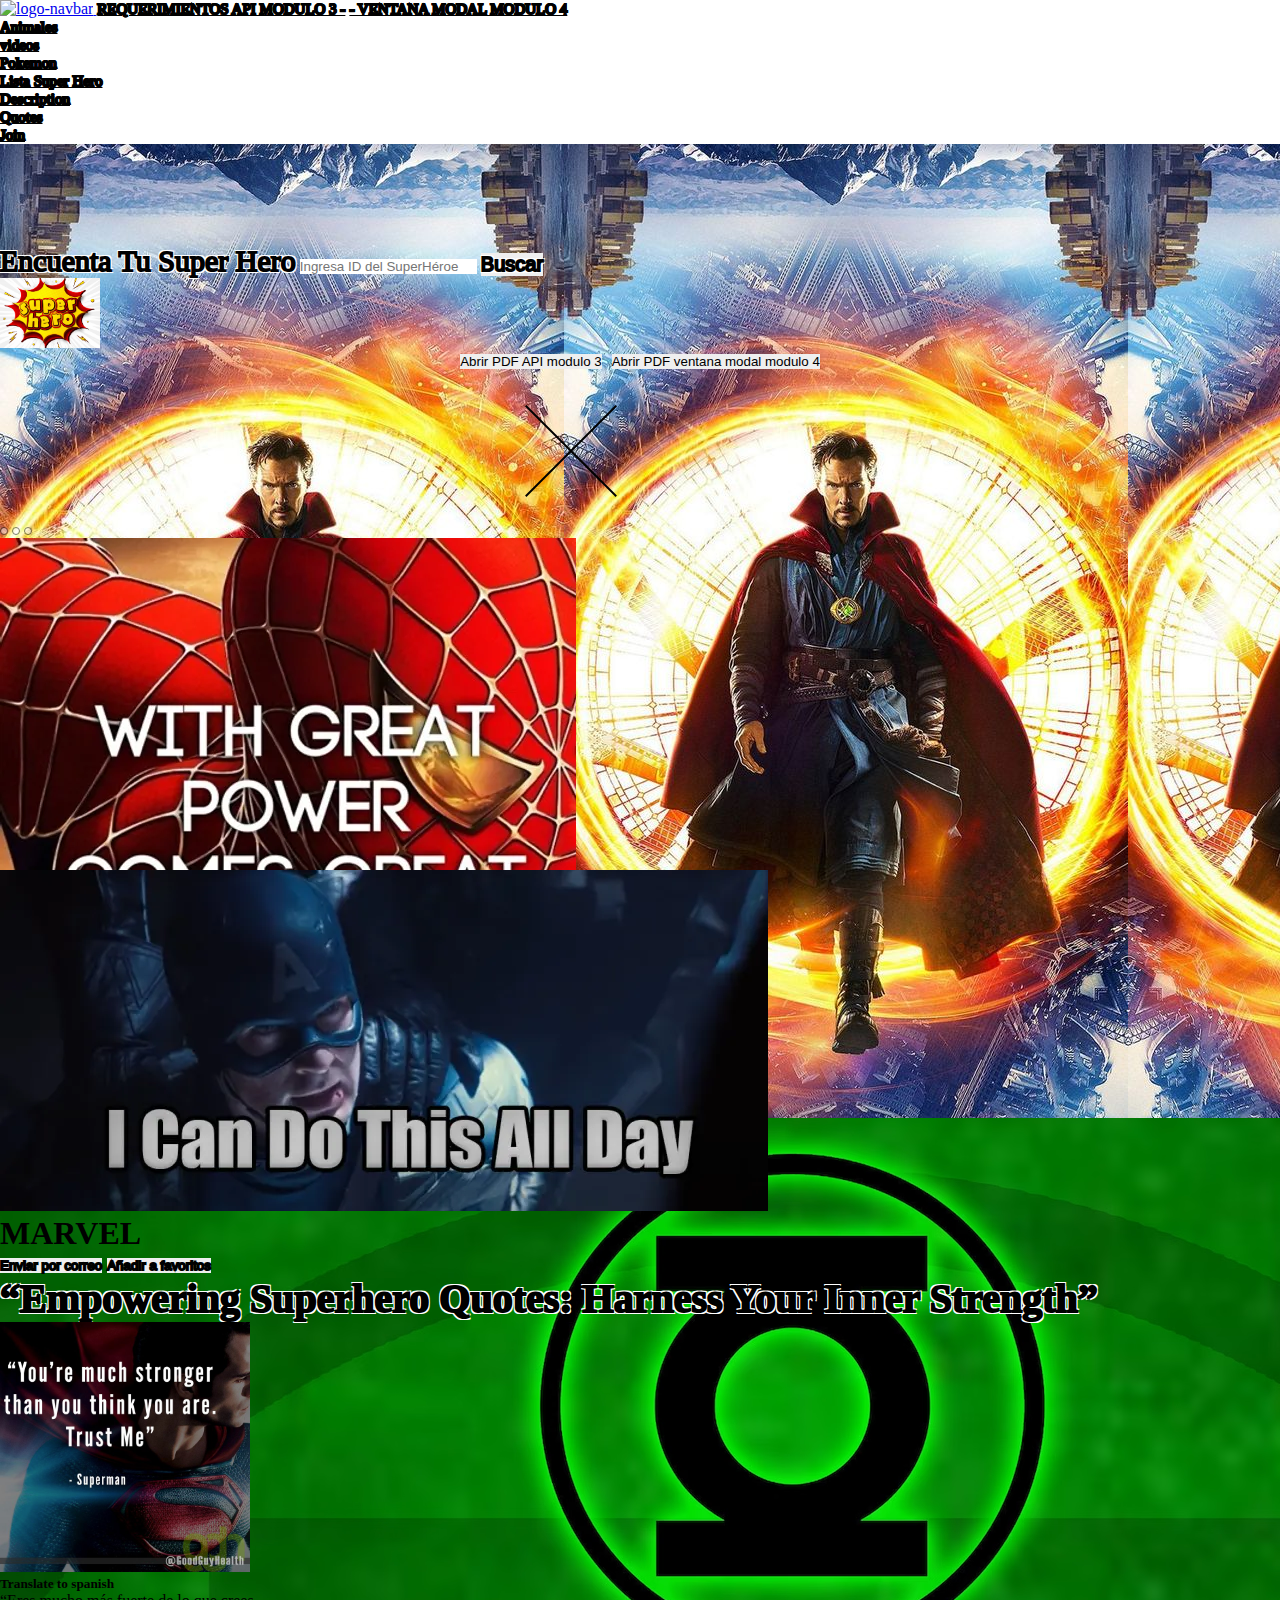
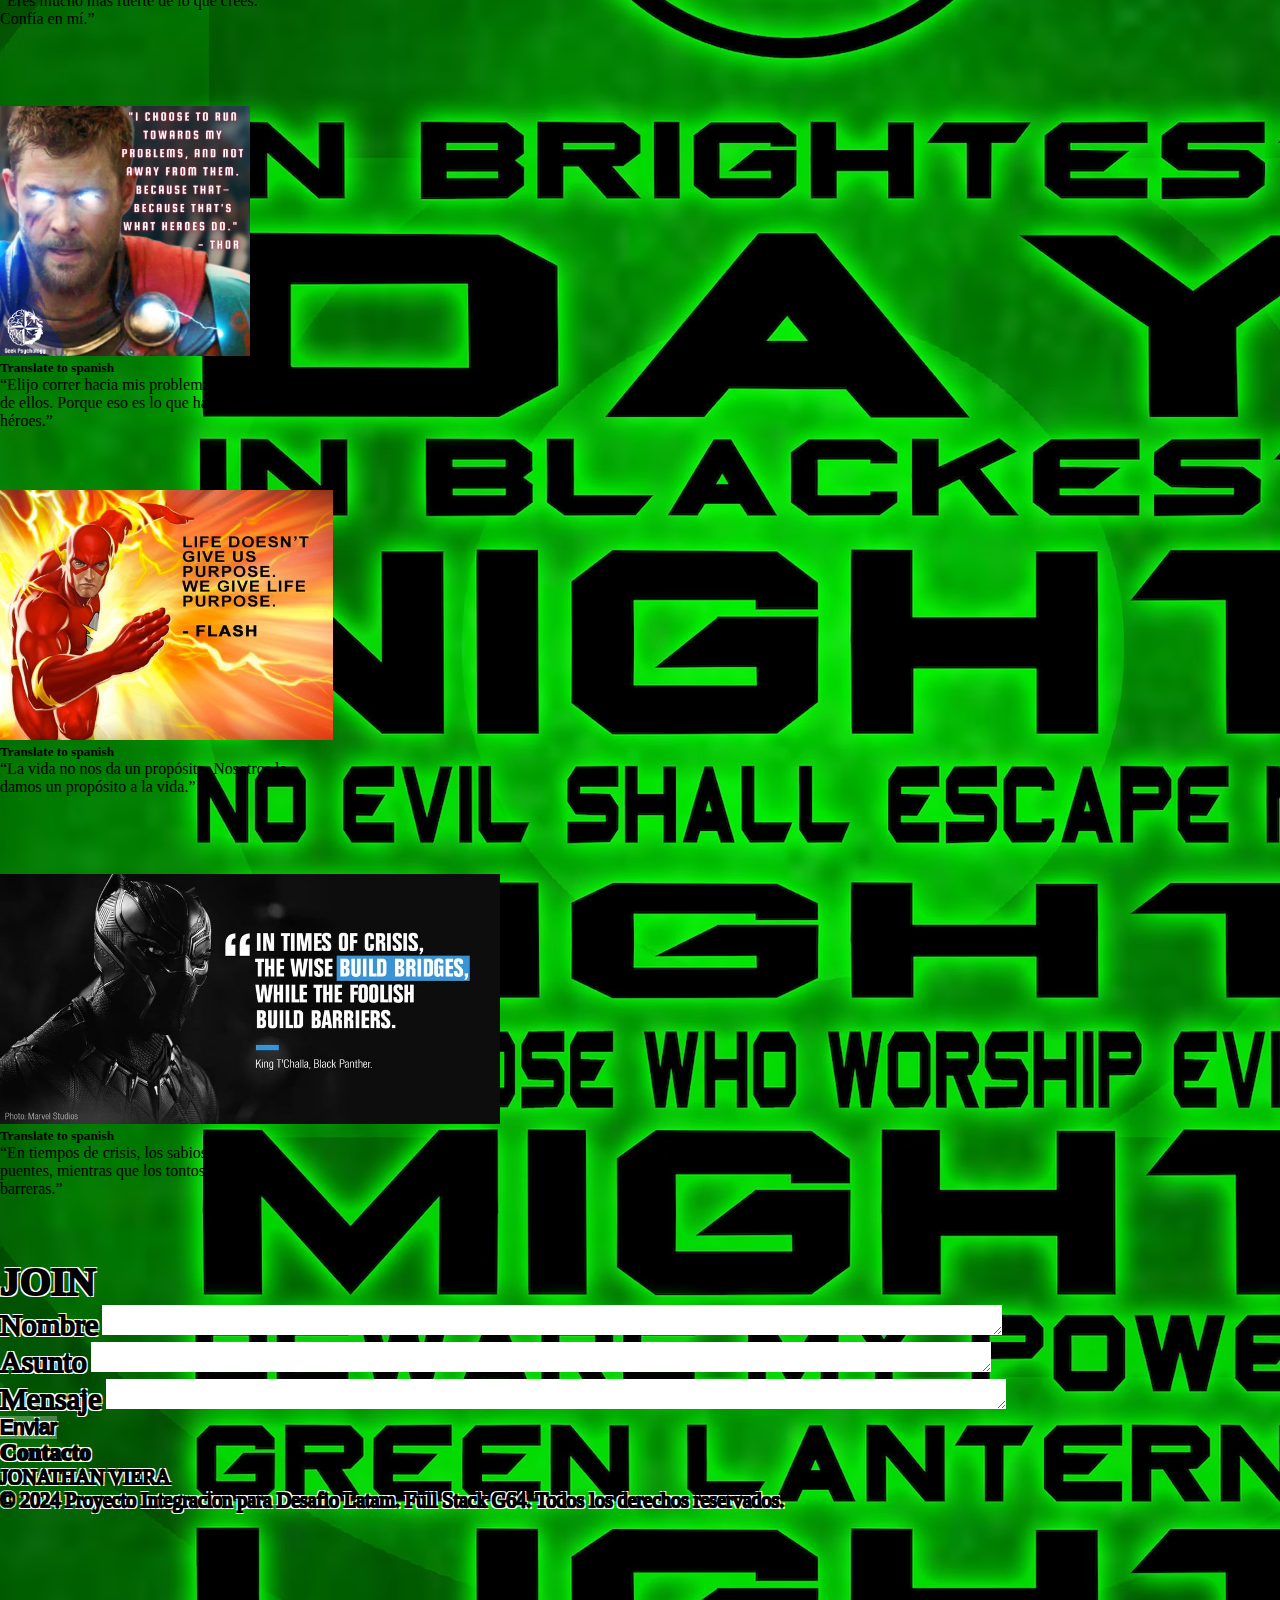
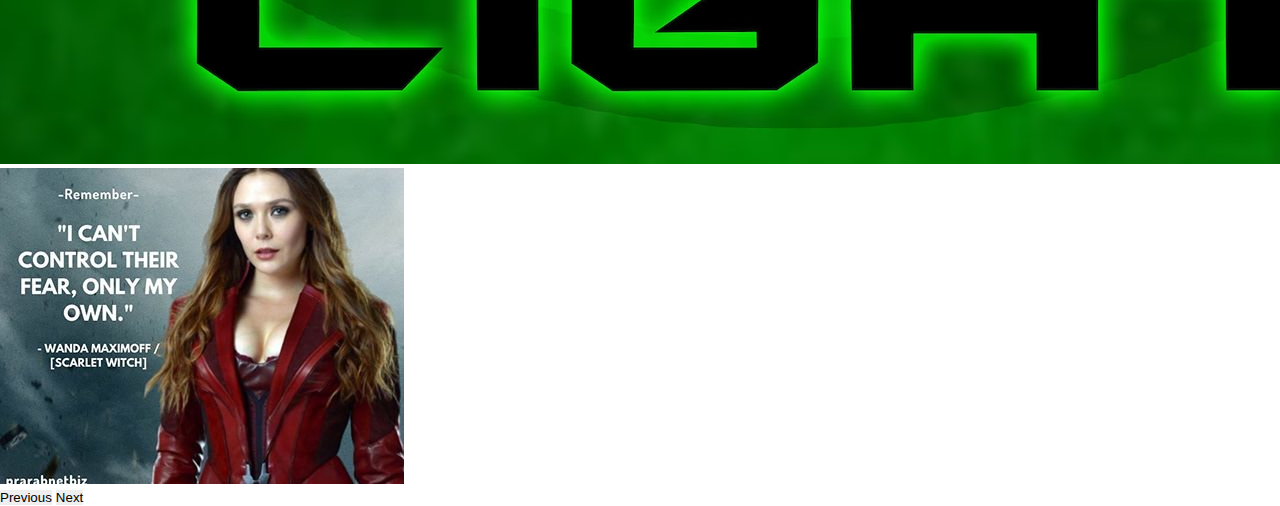
==== commit dae6226e: ":sparkles: valor agregado y mas alla" ====
--- a/index.html
+++ b/index.html
@@ -413,6 +413,10 @@
               href="https://facebook.com" target="_blank">
               <i class="fa-brands fa-facebook"></i>
               </a>
+              <a id="footer"
+              href="https://discord.com" target="_blank">
+              <i class="fa-brands fa-discord"></i>
+              </a>
               <p class="mb-0">© 2024 Proyecto Integracion para Desafio Latam. Full Stack G64. Todos los derechos reservados.</p>           
             </div>     
           </div>
@@ -445,7 +449,7 @@
 <script src="./assets/js/hero-parpadea-fadetoggle.js"></script> 
 
    
-</html>
+
 
 </body>
 </html>
--- a/assets/css/hero-navbar.css
+++ b/assets/css/hero-navbar.css
@@ -4,7 +4,7 @@
 }
 /* titulo navbar */
 #titulo-navbar {
-  font-size: 20px; /* Tamaño del texto */
+  font-size: 15px; /* Tamaño del texto */
   color: black; /* Color del texto */
   -webkit-text-stroke: 2px black; /* Ancho y color del borde */  
   text-shadow: -2px -2px 0 white, 2px -2px 0 white, -2px 2px 0 white, 2px 2px 0 white; /* Definición del "borde" */  
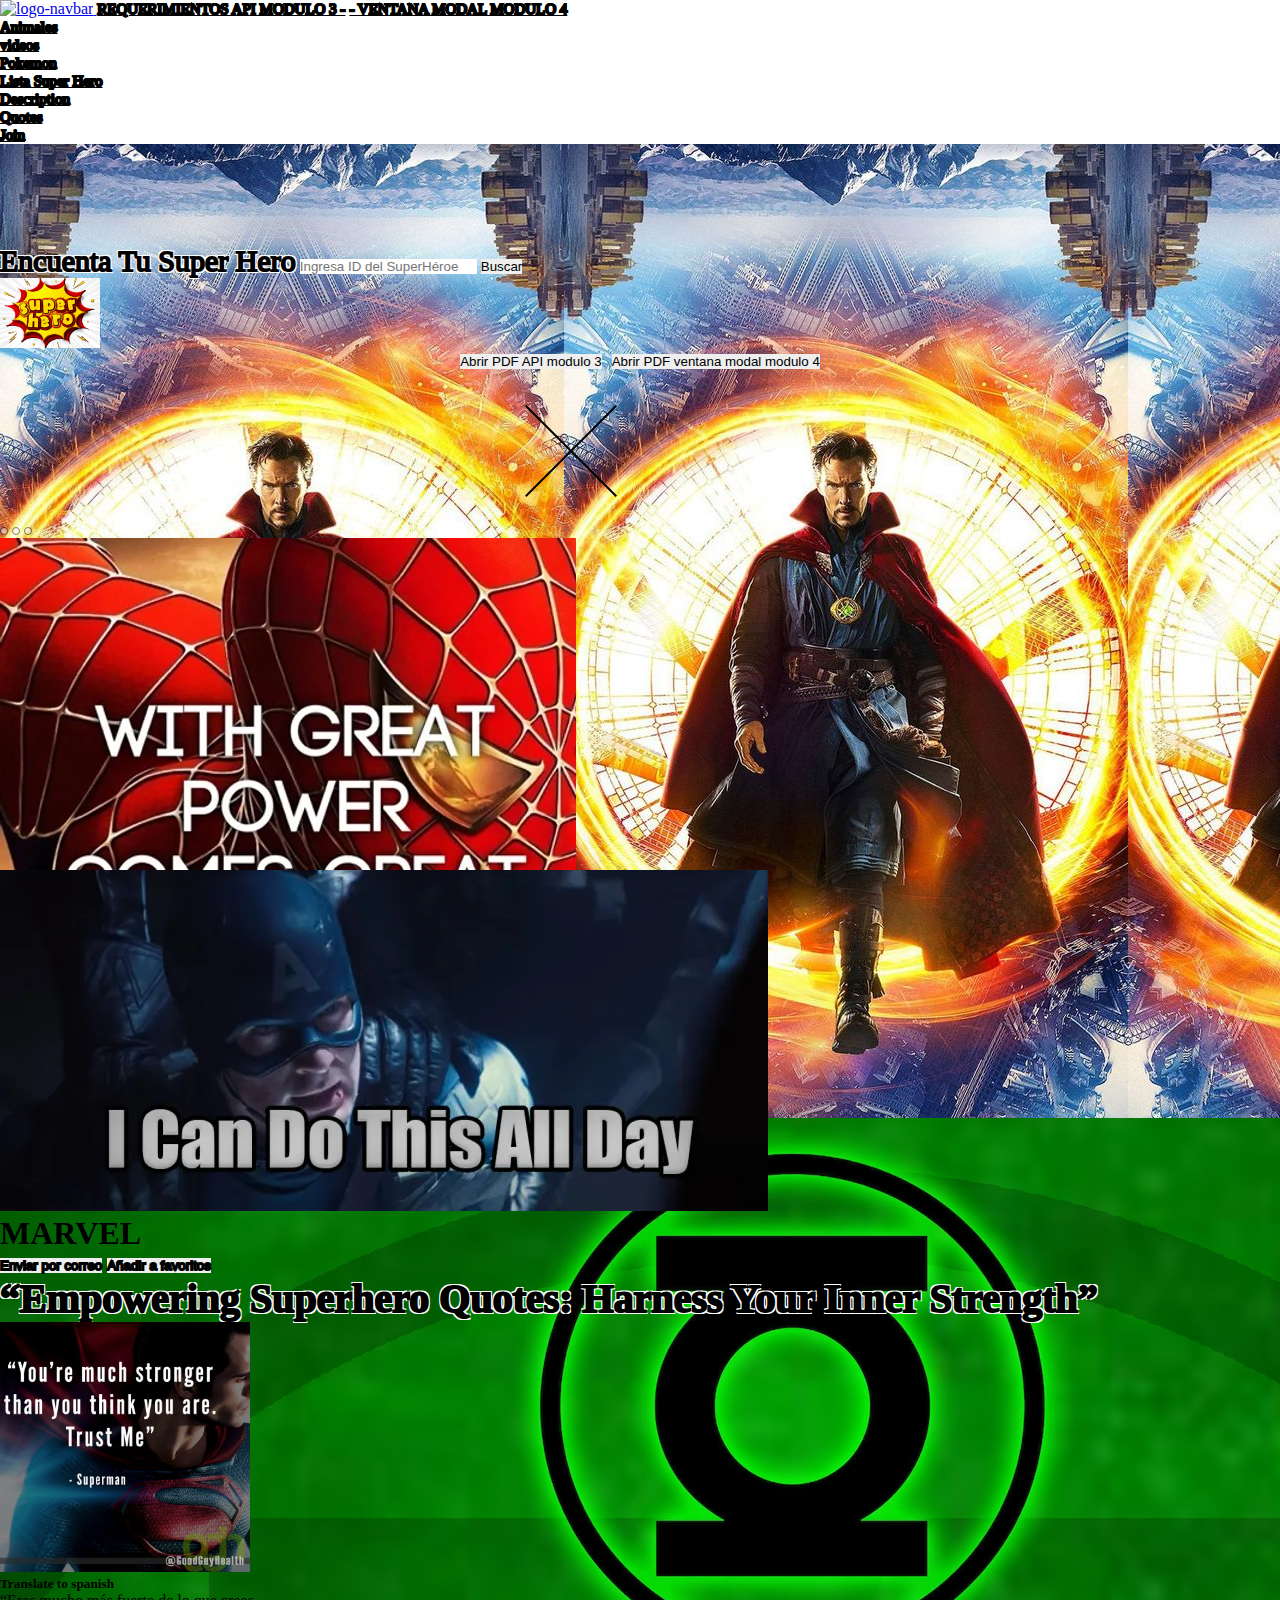
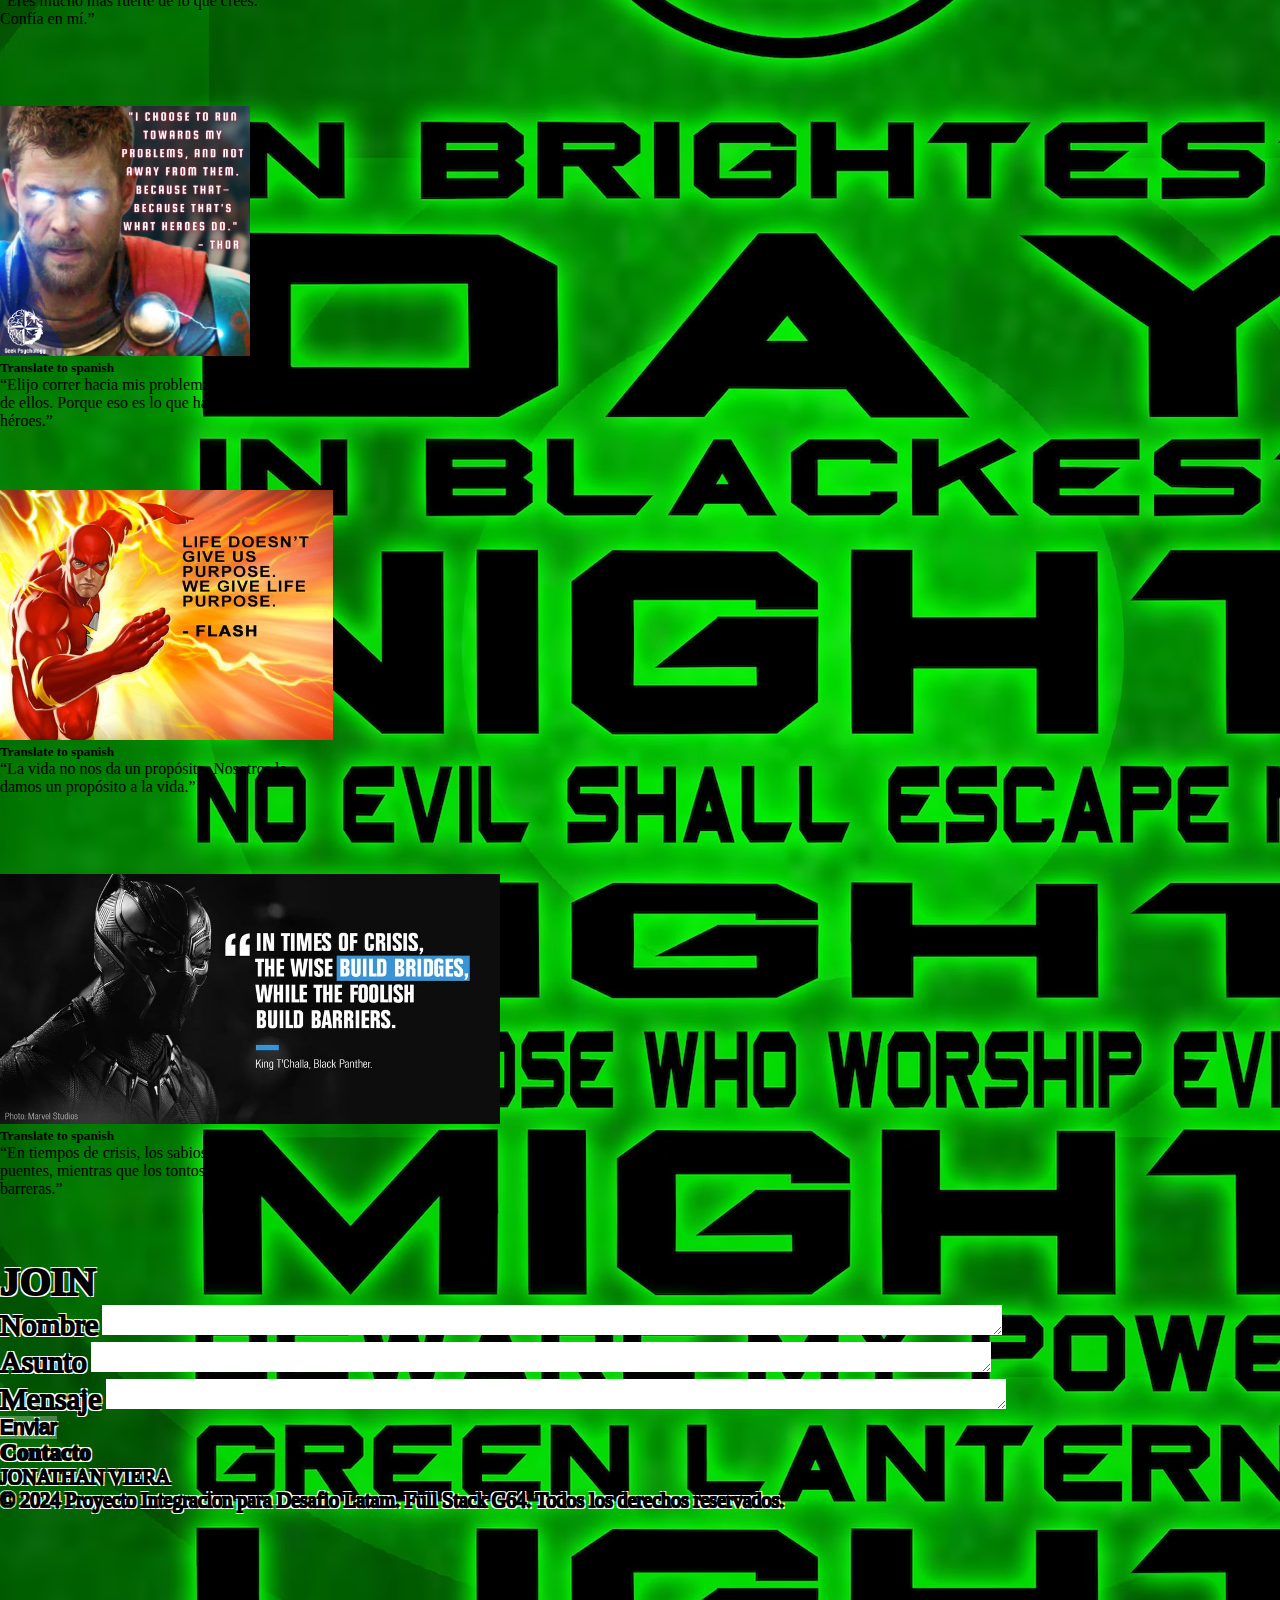
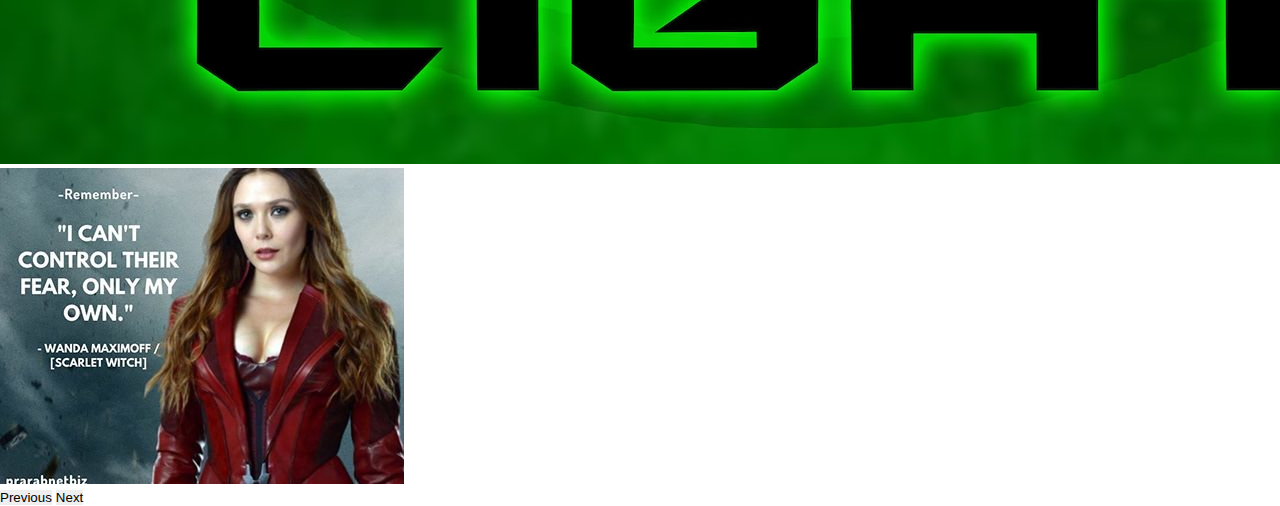
==== commit d522ff55: ":tada: api" ====
--- a/index.html
+++ b/index.html
@@ -157,34 +157,34 @@
   </nav>
   <section id="body-hero">
 <!-- 1° formulario Super Hero API-AJAX --> 
-    <section id="api-hero">
-      <div class="container mt-5 text-center">
-          <div class="row justify-content-center mb-3">
-              <div class="col-md-4">
-                  <div id="liveAlertPlaceholder" class="alert alert-danger" role="alert"></div>
-                  <label id="titulo-api" class="text-warning fs-2"> Encuenta Tu Super Hero</label>                        
-                  <input type="number" id="heroInput" class="form-control" placeholder="Ingresa ID del SuperHéroe">
-                  <button id="boton-api" class="btn btn-outline-warning  mt-3" type="submit">Buscar
-                  </button>
-
+
+<section>
+  <div class="container mt-5 text-center">
+      <div class="row justify-content-center mb-3">
+          <div class="col-md-4">
+              <div id="liveAlertPlaceholder" class="alert alert-danger" role="alert"></div>
+              <label class="text-warning fs-2"> Encuenta Tu Super Hero</label>                        
+              <input type="number" id="heroInput" class="form-control" placeholder="Ingresa ID del SuperHéroe">
+              <button id="searchButton" class="btn btn-outline-warning  mt-3" type="submit">Buscar
+              </button>
+
+          </div>
+      </div>
+      <div class="row">
+          <div id="logo" class="col-12 col-md-12">
+              <img class="header_img" src="./assets/img/sh1.jpg" c alt="Logo Super Hero">
+          </div>
+          <div id="heroCard" class="col-12 col-md-6">
+              <!-- Contenido de heroCard aquí -->
+          </div>
+          <div class="col-12 col-md-6">
+              <div class="" id="heroChart">
+                  <!-- Contenido de heroChart aquí -->
               </div>
           </div>
-          <div class="row">
-              <div id="header_img" class="col-12 col-md-12">
-                  <img class="header_img" src="./assets/img/sh1.jpg" c alt="header_img">
-              </div>
-              <div id="heroCard" class="col-12 col-md-6">
-                  <!-- Contenido de heroCard aquí -->
-              </div>
-              <div class="col-12 col-md-6">
-                  <div class="" id="heroChart">
-                      <!-- Contenido de heroChart aquí -->
-                  </div>
-              </div>
-          </div>
-      </div>
-    </section>
-   
+      </div>
+  </div>
+</section>
 
 <!-- PDF -->
     <section id="botones-pdf">
